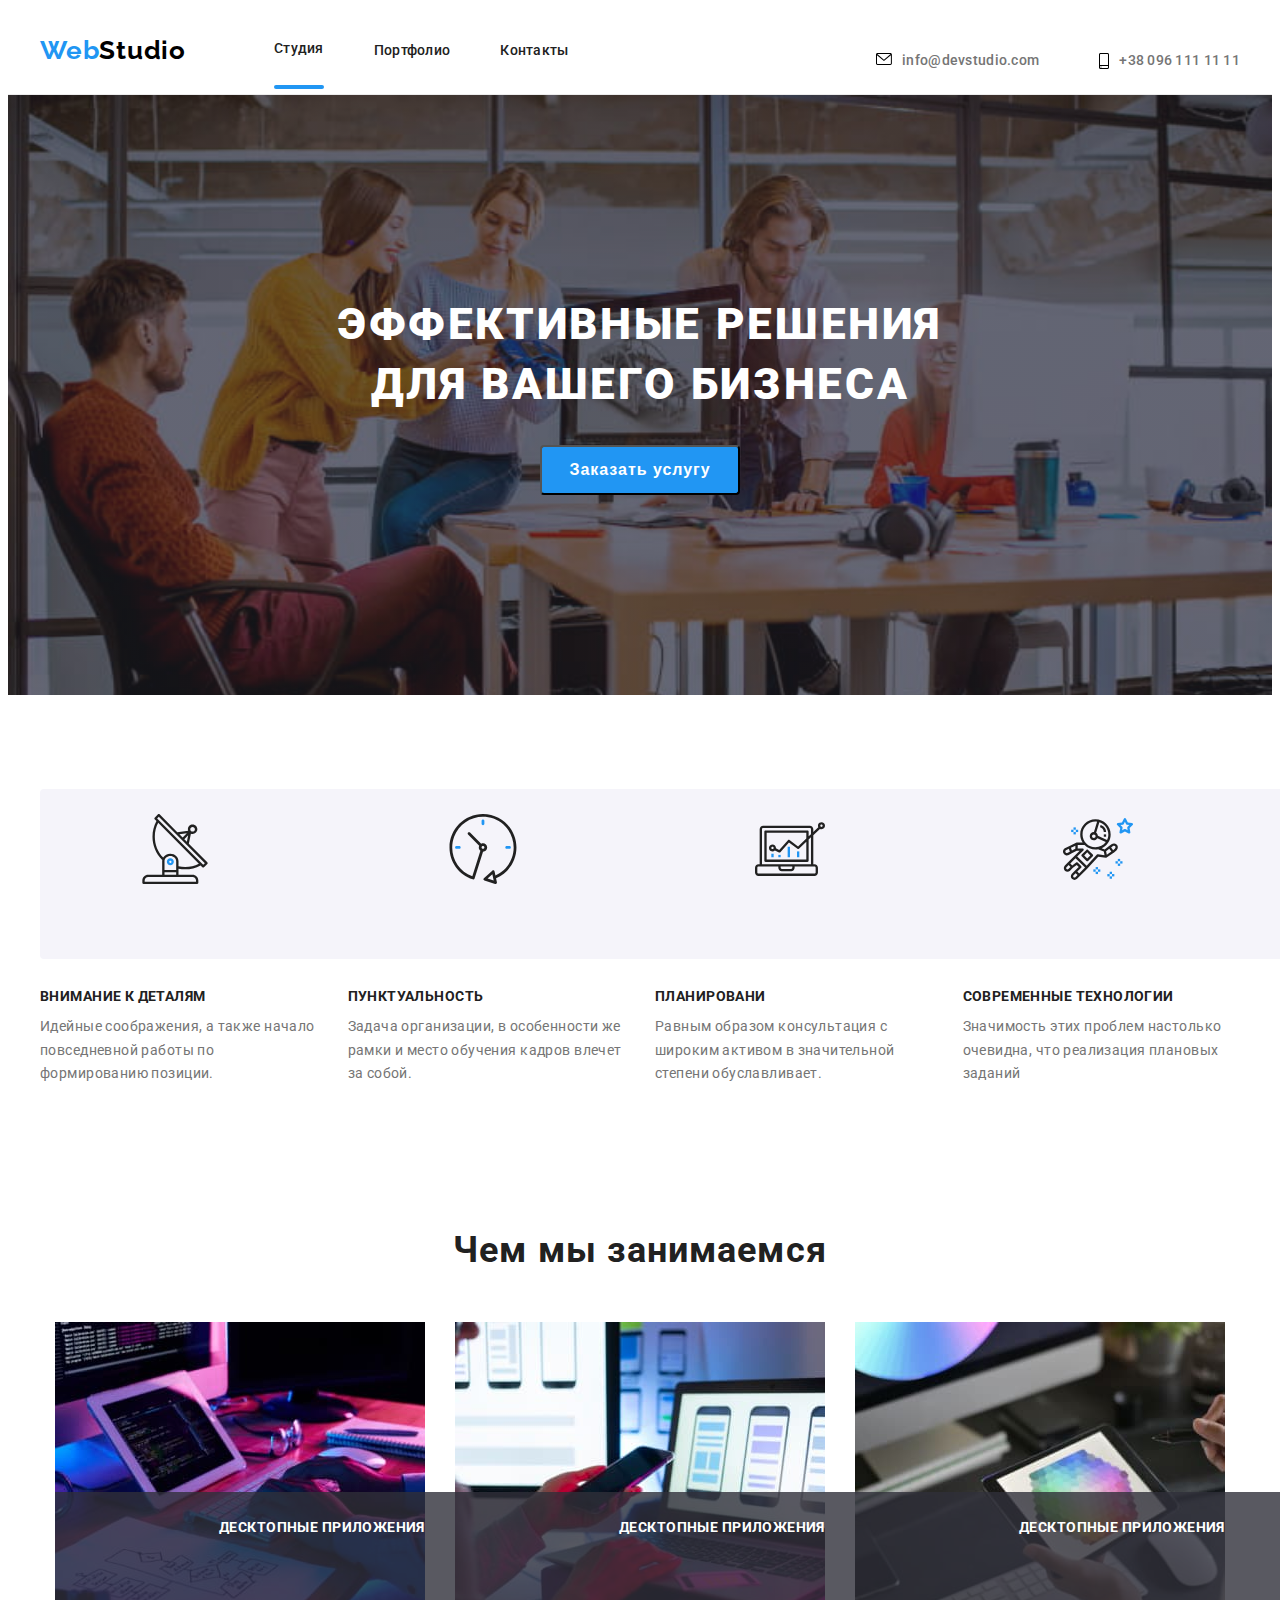
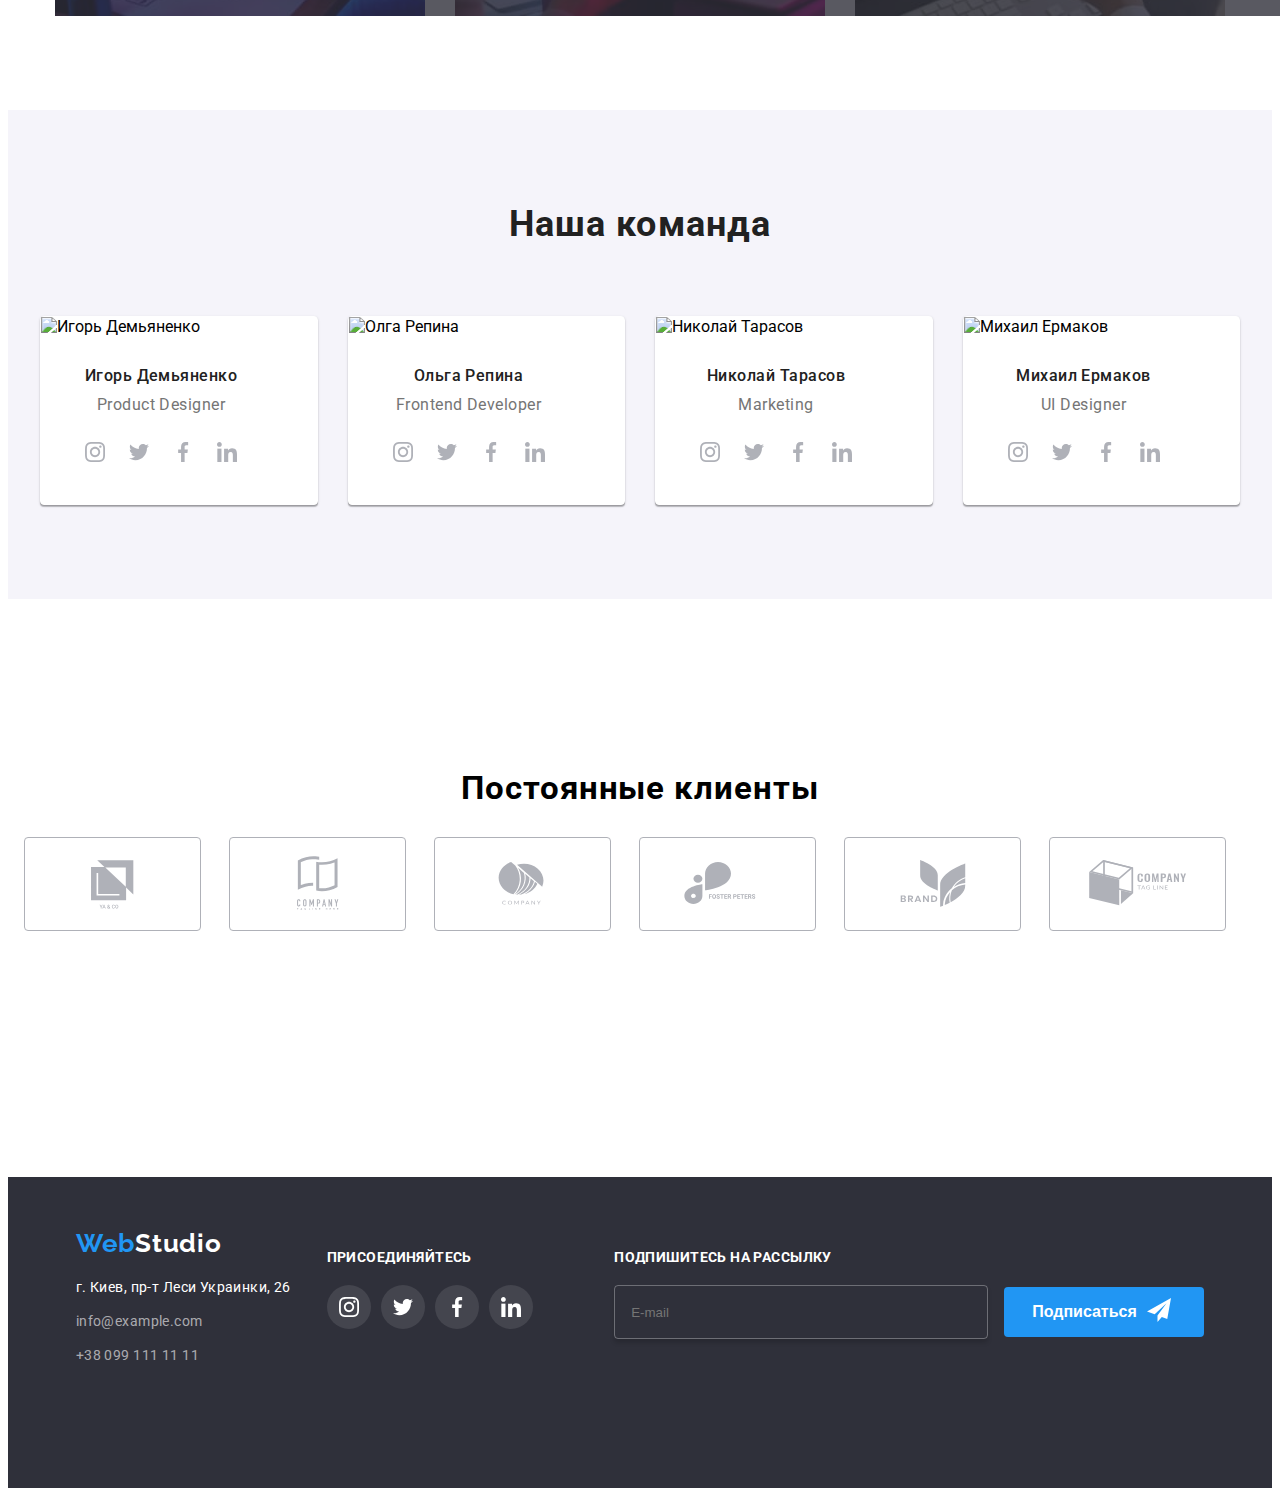
==== index.html @ 2f5f0c0d "первый вариант" ====
<!DOCTYPE html>
<html lang="ru">

<head>
    <meta charset="UTF-8">
    <meta http-equiv="X-UA-Compatible" content="IE=edge">
    <meta name="viewport" content="width=device-width, initial-scale=1.0">
    <title>Document</title>
    <link rel="stylesheet" href="https://cdnjs.cloudflare.com/ajax/libs/modern-normalize/1.1.0/modern-normalize.min.css"
        integrity="sha512-wpPYUAdjBVSE4KJnH1VR1HeZfpl1ub8YT/NKx4PuQ5NmX2tKuGu6U/JRp5y+Y8XG2tV+wKQpNHVUX03MfMFn9Q=="
        crossorigin="anonymous" referrerpolicy="no-referrer" />
    <link rel="preconnect" href="https://fonts.gstatic.com">
    <link
        href="https://fonts.googleapis.com/css2?family=Raleway:wght@700&family=Roboto:wght@400;500;700;900&display=swap"
        rel="stylesheet">
    <link rel="stylesheet" href="./css/main.min.css">
</head>

<body>
    <header class="header">
        <div class="header__section section container">
            <nav class="header__navigation-section">
                <a href="./index.html" class="logo link"><span class="logo__firs-part">Web</span><span
                        class="logo__sacond-part">Studio</span></a>
                <ul class="header__navigation-list link list">
                    <li class="header__link "><a href="./index.html" class="navigation link animation underline">
                            Студия</a>
                    </li>
                    <li class="header__link"><a href="./portfolio.html" class="navigation link animation">Портфолио</a>
                    </li>
                    <li class="header__link"><a href="" class="navigation link animation">Контакты</a></li>
                </ul>
            </nav>

            <botton class="burger-btn" type="botton" data-menu-open>
                <svg class="burger">
                    <use href="./imeges/sprite.svg#icon-burger" class="logo-burger"></use>
                </svg>
            </botton>

            <ul class="contacts list">
                <li class="header__contact-object mail">
                    <a href="mailto:info@devstudio.com" class="header__contacts-link link animation">
                        <svg class="email-logo" width="16px" height="12px">
                            <use href="./imeges/sprite.svg#icon-envelope"></use>
                        </svg>
                        info@devstudio.com
                    </a>
                </li>
                <li class=" header__contact-object tell"><a href=tel:+380961111111
                        class="header__contacts-link link animation">
                        <svg class="email-logo" width="10px" height="16px">
                            <use href="./imeges/sprite.svg#icon-smartphone"></use>
                        </svg>
                        +38 096 111 11 11
                    </a>
                </li>
            </ul>
        </div>
    </header>
    <div class="mobile-menu " data-menu>
        <div class="conteiner mobile-menu__conteiner">
            <button class="mobile-menu__close-btn" data-menu-close>
                <svg class="mobile-menu__close-icon">
                    <use href="./imeges/sprite.svg#icon-close-x"></use>
                </svg>
            </button>
            <ul class="navigation-mobile list">
                <li class="navigation-mobile__menu">
                    <a href="./index.html" class="navigation__link link">Студия</a>
                </li>
                <li class="navigation-mobile__menu">
                    <a href="./portfolio.html" class="navigation__link link">Портфолио</a>
                </li>
                <li class="navigation-mobile__menu">
                    <a href="" class="navigation__link link">Контакти</a>
                </li>
            </ul>
            <ul class="mobil-menu__contact list">
                <li class="mobile-menu__contact-item ">
                    <a href=tel:+380961111111
                        class="header__contacts-link mobile-menu__contact-item-tell link animation">+380961111111
                    </a>
                </li>
                <li class="mobile-menu__contact-item">
                    <a href="mailto:info@devstudio.com"
                        class="header__contacts-link mobile-menu__contact-item-mail link animation">info@devstudio.com
                    </a>
                </li>
            </ul>
            <ul class="mobile-menu__social-list list">
                <li class="mobile-menu__social-link ">
                    <a class="mobile-menu_link line-up link" href="#">Instagram</a>
                </li>
                <li class="mobile-menu__social-link ">
                    <a class="mobile-menu_link line-up link" href="#">Twitter</a>
                </li>
                <li class="mobile-menu__social-link ">
                    <a class="mobile-menu_link line-up link" href="#">Facebook</a>
                </li>
                <li class="mobile-menu__social-link ">
                    <a class="mobile-menu_link link" href="#">LinkedIn</a>
                </li>
            </ul>

        </div>
    </div>
    <main>
        <!-- how  we are-->
        <section class="hero section ">
            <div class="hero__discription-conteyner">
                <h1 class="hero__discription">Эффективные решения для вашего бизнеса</h1>
            </div>
            <button type="button" class="hero__batton animation" data-modal-open>Заказать услугу</button>
        </section>
        <!-- our advantages-->
        <section class="advantages section container">
            <ul class="advantages__list list">
                <li class="advantages__list-paragraph">
                    <div class="advantages__logo-conteiner">
                        <svg class="container-logo-adventages">
                            <use href="./imeges/sprite.svg#icon-antenna" class="logo-adventages" width="70px"
                                height="70px"></use>
                        </svg>
                    </div>
                    <h3 class="advantages__titel">Внимание к деталям</h3>
                    <p class="advantages__description">Идейные соображения, а также начало повседневной работы по
                        формированию позиции.</p>
                </li>
                <li class="advantages__list-paragraph">
                    <div>
                        <svg class="container-logo-adventages">
                            <use href="./imeges/sprite.svg#icon-clock" class="logo-adventages" width="70px"
                                height="70px"></use>
                        </svg>
                    </div>
                    <h3 class="advantages__titel">Пунктуальность</h3>
                    <p class="advantages__description">Задача организации, в особенности же рамки и место обучения
                        кадров
                        влечет
                        за собой.</p>
                </li>
                <li class="advantages__list-paragraph">
                    <div>
                        <svg class="container-logo-adventages">
                            <use href="./imeges/sprite.svg#icon-diagram" class="logo-adventages" width="70px"
                                height="70px"></use>
                        </svg>
                    </div>
                    <h3 class="advantages__titel">Планировани</h3>
                    <p class="advantages__description">Равным образом консультация с широким активом в значительной
                        степени
                        обуславливает.</p>
                </li>
                <li class="advantages__list-paragraph">
                    <div>
                        <svg class="container-logo-adventages">
                            <use href="./imeges/sprite.svg#icon-astronaut" class="logo-adventages" width="70px"
                                height="70px"></use>
                        </svg>
                    </div>
                    <h3 class="advantages__titel">Современные технологии</h3>
                    <p class="advantages__description">Значимость этих проблем настолько очевидна, что реализация
                        плановых
                        заданий</p>
                </li>
            </ul>
        </section>
        <!---what are we doing-->
        <section class="we-do section container">
            <h2 class="we-do-section">Чем мы занимаемся</h2>
            <ul class="we-do-list list container">
                <li class="we-do-paragraph">
                    <div class="we-do-paragraph-img">
                        <img class="we-do-img" src="./imeges/skils/tablet-and-keybord.jpg"
                            alt="парень печатает на клавиатуре" width="370" height="294">
                        <p class="we-do-overlay">Десктопные приложения</p>
                    </div>
                </li>
                <li class="we-do-paragraph">
                    <div class="we-do-paragraph-img">
                        <img src="./imeges/skils/salfon.jpg" alt="девушка с мобильнім телефоном" width="370"
                            height="294">
                        <p class="we-do-overlay">Десктопные приложения</p>
                    </div>
                </li>
                <li class="we-do-paragraph">
                    <div class="we-do-paragraph-img">
                        <img src="./imeges/skils/color-on-tablet.jpg" alt="цветовая палитра на єлектронном планшете"
                            width="370" height="294">
                        <p class="we-do-overlay">Десктопные приложения</p>
                    </div>
                </li>
            </ul>
        </section>
        <!-- our team-->
        <section class="our-team">
            <div class=" section container">
                <h2 class="team">Наша команда</h2>
                <ul class="team-list list">
                    <li class="team-list-paragraph">
                        <picture>
                            <source media="(min-widht: 1200px)"
                                srcset="./imeges/deckstope/team1.jpg 1x, ./imeges/deckstope/team1@2x.jpg 2x">
                            <source media="(min-widht: 1200px)"
                                srcset="./imeges/deckstope/team1.webp 1x, ./imeges/deckstope/team1@2x.webp 2x"
                                type="image/webp">
                            <source media="(min-widht: 768px)"
                                srcset="./imeges/tablet/team1.jpg 1x, ./imeges/tablet/team1@2x.jpg 2x">
                            <source media="(min-widht: 768px)"
                                srcset="./imeges/tablet/team1.webp 1x, ./imeges/tablet/team1@2x.webp 2x"
                                type="image/webp">
                            <source media="(min-widht: 320px)"
                                srcset="./imeges/mobile/team1.jpg 1x, ./imeges/mobile/team1@2x.jpg 2x">
                            <source media="(min-widht: 320px)"
                                srcset="./imeges/mobile/team1.webp 1x, ./imeges/mobile/team1@2x.webp 2x"
                                type="image/webp">
                            <img src="" alt="Игорь Демьяненко">
                        </picture>
                        <div class="team-discription">
                            <h3 class="team-names">Игорь Демьяненко</h3>
                            <p class="team-position">Product Designer</p>
                            <ul class="social-list list">
                                <li class="social-list-item">
                                    <a href="" class="social-list-link animation">
                                        <svg class="social-list-icon">
                                            <use href="./imeges/sprite.svg#icon-instagram">
                                            </use>
                                        </svg>
                                    </a>
                                </li>
                                <li class="social-list-item">
                                    <a href="" class="social-list-link animation">
                                        <svg class="social-list-icon">
                                            <use href="./imeges/sprite.svg#icon-twitter">
                                            </use>
                                        </svg>
                                    </a>
                                </li>
                                <li class="social-list-item">
                                    <a href="" class="social-list-link animation">
                                        <svg class="social-list-icon">
                                            <use href="./imeges/sprite.svg#icon-facebook">
                                            </use>
                                        </svg>
                                    </a>
                                </li>
                                <li class="social-list-item">
                                    <a href="#" class="social-list-link animation">
                                        <svg class="social-list-icon">
                                            <use href="./imeges/sprite.svg#icon-linkedin">
                                            </use>
                                        </svg>
                                    </a>
                                </li>
                            </ul>
                        </div>
                    </li>
                    <li class="team-list-paragraph">
                        <picture>
                            <source media="(min-widht: 1200px)"
                                srcset="./imeges/deckstope/team2.jpg 1x, ./imeges/deckstope/team2@2x.jpg 2x">
                            <source media="(min-widht: 1200px)"
                                srcset="./imeges/deckstope/team2.webp 1x, ./imeges/deckstope/team2@2x.webp 2x"
                                type="image/webp">
                            <source media="(min-widht: 768px)"
                                srcset="./imeges/tablet/team2.jpg 1x, ./imeges/tablet/team2@2x.jpg 2x">
                            <source media="(min-widht: 768px)"
                                srcset="./imeges/tablet/team2.webp 1x, ./imeges/tablet/team2@2x.webp 2x"
                                type="image/webp">
                            <source media="(min-widht: 320px)"
                                srcset="./imeges/mobile/team2.jpg 1x, ./imeges/mobile/team2@2x.jpg 2x">
                            <source media="(min-widht: 320px)"
                                srcset="./imeges/mobile/team2.webp 1x, ./imeges/mobile/team2@2x.webp 2x"
                                type="image/webp">
                            <img src="#" alt="Олга Репина">
                        </picture>
                        <div class="team-discription">
                            <h3 class="team-names">Ольга Репина</h3>
                            <p class="team-position">Frontend Developer</p>
                            <ul class="social-list list">
                                <li class="social-list-item">
                                    <a href="" class="social-list-link animation">
                                        <svg class="social-list-icon">
                                            <use href="./imeges/sprite.svg#icon-instagram">
                                            </use>
                                        </svg>
                                    </a>
                                </li>
                                <li class="social-list-item">
                                    <a href="" class="social-list-link animation">
                                        <svg class="social-list-icon">
                                            <use href="./imeges/sprite.svg#icon-twitter">
                                            </use>
                                        </svg>
                                    </a>
                                </li>
                                <li class="social-list-item">
                                    <a href="" class="social-list-link animation">
                                        <svg class="social-list-icon">
                                            <use href="./imeges/sprite.svg#icon-facebook">
                                            </use>
                                        </svg>
                                    </a>
                                </li>
                                <li class="social-list-item">
                                    <a href="#" class="social-list-link animation">
                                        <svg class="social-list-icon">
                                            <use href="./imeges/sprite.svg#icon-linkedin">
                                            </use>
                                        </svg>
                                    </a>
                                </li>
                            </ul>
                        </div>
                    <li class="team-list-paragraph">
                        <picture>
                            <source media="(min-widht: 1200px)"
                                srcset="./imeges/deckstope/team3.jpg 1x, ./imeges/deckstope/team3@2x.jpg 2x">
                            <source media="(min-widht: 1200px)"
                                srcset="./imeges/deckstope/team3.webp 1x, ./imeges/deckstope/team3@2x.webp 2x"
                                type="image/webp">
                            <source media="(min-widht: 768px)"
                                srcset="./imeges/tablet/team3.jpg 1x, ./imeges/tablet/team3@2x.jpg 2x">
                            <source media="(min-widht: 768px)"
                                srcset="./imeges/tablet/team3.webp 1x, ./imeges/tablet/team3@2x.webp 2x"
                                type="image/webp">
                            <source media="(min-widht: 320px)"
                                srcset="./imeges/mobile/team3.jpg 1x, ./imeges/mobile/team3@2x.jpg 2x">
                            <source media="(min-widht: 320px)"
                                srcset="./imeges/mobile/team3.webp 1x, ./imeges/mobile/team3@2x.webp 2x"
                                type="image/webp">
                            <img src="" alt="Николай Тарасов">
                        </picture>
                        <div class="team-discription">
                            <h3 class="team-names">Николай Тарасов</h3>
                            <p class="team-position">Marketing</p>
                            <ul class="social-list list">
                                <li class="social-list-item">
                                    <a href="" class="social-list-link animation">
                                        <svg class="social-list-icon">
                                            <use href="./imeges/sprite.svg#icon-instagram">
                                            </use>
                                        </svg>
                                    </a>
                                </li>
                                <li class="social-list-item">
                                    <a href="#" class="social-list-link animation">
                                        <svg class="social-list-icon">
                                            <use href="./imeges/sprite.svg#icon-twitter">
                                            </use>
                                        </svg>
                                    </a>
                                </li>
                                <li class="social-list-item">
                                    <a href="" class="social-list-link animation">
                                        <svg class="social-list-icon">
                                            <use href="./imeges/sprite.svg#icon-facebook">
                                            </use>
                                        </svg>
                                    </a>
                                </li>
                                <li class="social-list-item">
                                    <a href="#" class="social-list-link animation">
                                        <svg class="social-list-icon">
                                            <use href="./imeges/sprite.svg#icon-linkedin">
                                            </use>
                                        </svg>
                                    </a>
                                </li>
                            </ul>
                        </div>
                    <li class="team-list-paragraph">
                        <picture>
                            <source media="(min-widht: 1200px)"
                                srcset="./imeges/deckstope/team4.jpg 1x, ./imeges/deckstope/team4@2x.jpg 2x">
                            <source media="(min-widht: 1200px)"
                                srcset="./imeges/deckstope/team4.webp 1x, ./imeges/deckstope/team4@2x.webp 2x"
                                type="image/webp">
                            <source media="(min-widht: 768px)"
                                srcset="./imeges/tablet/team4.jpg 1x, ./imeges/tablet/team4@2x.jpg 2x">
                            <source media="(min-widht: 768px)"
                                srcset="./imeges/tablet/team4.webp 1x, ./imeges/tablet/team4@2x.webp 2x"
                                type="image/webp">
                            <source media="(min-widht: 320px)"
                                srcset="./imeges/mobile/team4.jpg 1x, ./imeges/mobile/team4@2x.jpg 2x">
                            <source media="(min-widht: 320px)"
                                srcset="./imeges/mobile/team4.webp 1x, ./imeges/mobile/team4@2x.webp 2x"
                                type="image/webp">
                            <img src="#" alt="Михаил Ермаков">
                        </picture>
                        <div class="team-discription">
                            <h3 class="team-names">Михаил Ермаков</h3>
                            <p class="team-position">UI Designer</p>
                            <ul class="social-list list">
                                <li class="social-list-item">
                                    <a href="" class="social-list-link animation">
                                        <svg class="social-list-icon">
                                            <use href="./imeges/sprite.svg#icon-instagram">
                                            </use>
                                        </svg>
                                    </a>
                                </li>
                                <li class="social-list-item">
                                    <a href="" class="social-list-link animation">
                                        <svg class="social-list-icon">
                                            <use href="./imeges/sprite.svg#icon-twitter">
                                            </use>
                                        </svg>
                                    </a>
                                </li>
                                <li class="social-list-item">
                                    <a href="" class="social-list-link animation">
                                        <svg class="social-list-icon">
                                            <use href="./imeges/sprite.svg#icon-facebook">
                                            </use>
                                        </svg>
                                    </a>
                                </li>
                                <li class="social-list-item">
                                    <a href="#" class="social-list-link animation">
                                        <svg class="social-list-icon">
                                            <use href="./imeges/sprite.svg#icon-linkedin">
                                            </use>
                                        </svg>
                                    </a>
                                </li>
                            </ul>
                        </div>
                    </li>
                </ul>
            </div>
        </section>
        <section class="client-section section container ">
            <h2 class="client-section-name">Постоянные клиенты</h2>
            <ul class="client-list list">
                <li class="client-logo-box">
                    <a href="#" class="client-link animation link">
                        <svg class="client-logo-svg">
                            <use class="client-logo" href="./imeges/sprite.svg#icon-Client_1"></use>
                        </svg>
                    </a>

                </li>
                <li class="client-logo-box">
                    <a href="#" class="client-link animation link">
                        <svg class="client-logo-svg">
                            <use class="client-logo" href="./imeges/sprite.svg#icon-Client_2"></use>
                        </svg>
                    </a>
                </li>
                <li class="client-logo-box">
                    <a href="#" class="client-link animation link">
                        <svg class="client-logo-svg">
                            <use class="client-logo" href="./imeges/sprite.svg#icon-Client_3"></use>
                        </svg>
                    </a>

                </li>

                <li class="client-logo-box">
                    <a href="#" class="client-link animation link">
                        <svg class="client-logo-svg">
                            <use class="client-logo" href="./imeges/sprite.svg#icon-Client_4"></use>
                        </svg>
                    </a>

                </li>

                <li class="client-logo-box">
                    <a href="#" class="client-link animation link">
                        <svg class="client-logo-svg">
                            <use class="client-logo" href="./imeges/sprite.svg#icon-Client_5"></use>
                        </svg>
                    </a>

                </li>

                <li class="client-logo-box">
                    <a href="#" class="client-link animation link">
                        <svg class="client-logo-svg">
                            <use class="client-logo" href="./imeges/sprite.svg#icon-Client_6"></use>
                        </svg>
                    </a>

                </li>

            </ul>
        </section>
    </main>
    <footer class="footer">
        <div class="footer-section container">
            <div class="footer-adres-block">
                <a href="./index.html" class="logo link"><span class="logo__firs-part">Web</span><span
                        class="logo__sacond-part-footer">Studio</span></a>
                <address>
                    <ul class="adress-list list">
                        <li class="adress-paragraph"><a href="https://goo.gl/maps/6ZWjgCVjtTqqigJP6" target="_blank"
                                rel="noopener noreferrer" class="adress-on-map link">г. Киев,
                                пр-т Леси Украинки, 26</a></li>
                        <li class="adress-paragraph"><a href="mailto:info@example.com"
                                class="mail-footer link">info@example.com</a>
                        </li>
                        <li class="adress-paragraph"><a href="tel:+380991111111" class="namber-footer link">+38 099 111
                                11
                                11</a>
                        </li>
                    </ul>
                </address>
            </div>

            <div class="footer-social-list-link">
                <p class="footer-appeal">присоединяйтесь</p>
                <ul class="footer-list-link list">
                    <li>
                        <a class="social-list-link-box animation" href="">
                            <svg class="footer-link-logo animation">
                                <use href="./imeges/sprite.svg#icon-instagram"></use>
                            </svg>
                        </a>
                    </li>
                    <li>
                        <a class="social-list-link-box animation" href="">
                            <svg class="footer-link-logo">
                                <use href="./imeges/sprite.svg#icon-twitter"></use>
                            </svg>
                        </a>
                    </li>
                    <li>
                        <a class="social-list-link-box animation" href="">
                            <svg class="footer-link-logo">
                                <use href="./imeges/sprite.svg#icon-facebook"></use>
                            </svg>
                        </a>
                    </li>
                    <li>
                        <a class="social-list-link-box animation" href="">
                            <svg class="footer-link-logo">
                                <use href="./imeges/sprite.svg#icon-linkedin"></use>
                            </svg>
                        </a>
                    </li>
                </ul>
            </div>
            <div class="footer-form-blok">
                <p class="footer-appeal">Подпишитесь на рассылку</p>
                <form action="footer-form">
                    <input type="email" class="footer-email-input" name="user-email" placeholder="E-mail" required>
                    <button class="button-subscription">
                        <span>Подписаться</span>
                        <svg class="footer-logo-send">
                            <use href="./imeges/sprite.svg#icon-send"></use>
                        </svg>

                    </button>

                </form>
            </div>

        </div>
    </footer>
    <div class="backdrop is-hidden " data-modal>
        <div class="modal">
            <botton type="botton" class="close-btn" data-modal-close>
                <svg class="close-botton">
                    <use href="./imeges/sprite.svg#icon-close-x"></use>
                </svg>
            </botton>
            <div>
                <form action="" class="modal-form">
                    <p class="modal-form-head">Оставьте свои данные, мы вам перезвоним</p>
                    <label for="" class="modal-form-lebel">Имя
                        <span class="modal-form-input-wraper">
                            <input type="text" class="modal-form-input" name="user-name" minlength="2"
                                pattern="[a-zA-Zа-яёА-ЯЁ]+" title="Имя должно содержать символы керилици или латииицы"
                                required>
                            <svg class="modal-form-icon">
                                <use href="./imeges/sprite.svg#icon-person-icon"></use>
                            </svg>
                        </span>
                    </label>
                    <label for="" class="modal-form-lebel">Телефон
                        <span class="modal-form-input-wraper">
                            <input type="tel" class="modal-form-input" name="user-telephone"
                                pattern="[0-9]{3}-[0-9]{3}[0-9]{2}-[0-9]{2}" title="000-000-00-00" required>
                            <svg class="modal-form-icon">
                                <use href="./imeges/sprite.svg#icon-phone-icon"></use>
                            </svg>
                        </span>
                    </label>
                    <label for="" class="modal-form-lebel">Почта
                        <span class="modal-form-input-wraper">
                            <input type="email" class="modal-form-input" name="user-email" required>
                            <svg class="modal-form-icon">
                                <use href="./imeges/sprite.svg#icon-email-icon"></use>
                            </svg>

                        </span>
                    </label>
                    <label for="" class="modal-form-lebel">Коментарий
                        <textarea id="" name="user-massege" class="modal-form-massege" required
                            placeholder="Введите текст"></textarea>
                    </label>
                    <input type="checkbox" class="modal-form-chekbox visually-hidden" id="accept-policy">
                    <label for="accept-policy" class="modal-form-chekbox-label">Соглашаюсь с рассылкой и принимаю
                        <a href="#" class="modal-form-label-link">Условия договора</a></label>
                    <button type="submit" class="modal-form-button">Отправить</button>
                </form>
            </div>

        </div>
    </div>
    <script src="./js/modal.js"></script>
    <script src="./js/menu.js"></script>
</body>

</html>
---- css/main.min.css ----
:root{--botton-collor:#2196F3;--names-links-color: #212121;--names-adress-discriptions: #757575}h1,h2,h3,h4,h5,h6,p{margin-top:0;margin-bottom:0}ul,ol{margin-top:0;margin-bottom:0;padding-left:0}.list{list-style:none}.link{text-decoration:none}img{display:block;margin:0;padding:0}body{font-family:Roboto,  sans-serif;font-weight:400}.section{margin-top:0%;margin-bottom:0%;border:0px}svg{padding:0;margin:0}.link{text-decoration:none;color:var(--names-links-color)}.list{list-style:none}.container{width:100%;margin-left:auto;margin-right:auto;padding-left:15px;padding-right:15px}@media screen and (min-width: 480px){.container{max-width:480px}}@media screen and (min-width: 768px){.container{max-width:768px}}@media screen and (min-width: 1200px){.container{max-width:1200px}}.visually-hidden{position:absolute !important;clip:rect(1px 1px 1px 1px);clip:rect(1px, 1px, 1px, 1px);padding:0 !important;border:0 !important;height:1px !important;width:1px !important;overflow:hidden}.logo{font-family:Raleway;font-style:normal;font-weight:700;font-size:26px;line-height:1.19px;letter-spacing:0.03em;text-decoration:none}.logo__firs-part{color:var(--botton-collor)}.logo__sacond-part{color:#000000}.logo__sacond-part-footer{color:#FFFFFF}.social-list-icon{width:20px;height:20px;fill:currentColor}.social-list-link:focus,.social-list-link:hover{background-color:var(--botton-collor);color:#FFFFFF}.social-list{display:flex;justify-content:center;margin-top:16px}.backdrop{position:fixed;top:0%;left:0%;width:100vw;height:100vh;background:rgba(0,0,0,0.2);transition:opacity 250ms cubic-bezier(0.4, 0, 0.2, 1),visibility 250ms cubic-bezier(0.4, 0, 0.2, 1)}.is-hidden{opacity:0;visibility:hidden;pointer-events:none}.modal{position:absolute;left:50%;top:50%;width:450px;height:609px;background:#FFFFFF;transform:translate(-50%, -50%);padding:40px}@media screen and (min-width: 1200px){.modal{width:528px;height:582px}}.modal-form{display:flex;flex-direction:column}.modal-form-head{font-weight:bold;font-size:20px;line-height:1.15;text-align:center;margin-bottom:12px}.modal-form-lebel{font-size:12px;line-height:1.17;letter-spacing:0.01em;color:#757575}.modal-form-input{width:100%;border:1px solid rgba(33,33,33,0.2);border-radius:4px;height:40px;margin-top:4px;margin-bottom:10px;padding-left:42px;transition:border-color 250ms cubic-bezier(0.4, 0, 0.2, 1);cursor:pointer}.modal-form-input:focus{outline:none;border-color:var(--botton-collor)}.modal-form-icon{width:18px;height:18px;position:absolute;top:50%;transform:translateY(-50%);left:12px;transition:fill 250ms cubic-bezier(0.4, 0, 0.2, 1)}.modal-form-input:focus+.modal-form-icon{fill:var(--botton-collor)}.modal-form-input-wraper{position:relative;display:block}.modal-form-massege{width:100%;height:120px;border:1px solid rgba(33,33,33,0.2);padding:12px 16px;resize:none;transition:fill 250ms cubic-bezier(0.4, 0, 0.2, 1);margin-top:4px;margin-bottom:20px;cursor:pointer}.modal-form-massege::placeholder{color:rgba(117,117,117,0.5)}.modal-form-massege:focus{outline:none;border-color:var(--botton-collor)}.modal-form-chekbox-label{display:flex;align-items:center;font-family:Roboto;font-style:normal;font-weight:normal;font-size:12px;line-height:1.71;letter-spacing:0.03em;color:#757575}@media screen and (min-width: 1200px){.modal-form-chekbox-label{font-size:14px}}.modal-form-chekbox-label::before{content:"";display:block;width:16px;height:16px;border:1px solid #212121;border-radius:3px;cursor:pointer;margin-right:8px}.modal-form-chekbox:checked+.modal-form-chekbox-label::before{background-image:url("../imeges/icon-check.svg");background-position:center;background-repeat:no-repeat;background-origin:padding-box;border:none}.modal-form-chekbox:focus+.modal-form-chekbox-label::before{outline:2px solid var(--botton-collor)}.close-btn{position:absolute;top:8px;right:8px;display:flex;justify-content:center;align-items:center;width:30px;height:30px;border-radius:50%;border:1px solid rgba(0,0,0,0.1);background:transparent;cursor:pointer;padding:0%}.close-botton{width:18px;height:18px}.close-botton:hover{fill:var(--botton-collor)}.modal-form-button{color:#FFFFFF;width:200px;height:50px;background:var(--botton-collor);box-shadow:0px 4px 4px rgba(0,0,0,0.15);border-radius:4px;border:none;cursor:pointer;margin:auto;transition:fill 250ms cubic-bezier(0.4, 0, 0.2, 1);margin-top:30px}.modal-form-button:hover,.modal-form-button:focus{background:#188CE8}.header__section{display:flex;align-items:center;padding-top:25px;padding-bottom:25px}.email-logo{margin-right:10px}.header__navigation-list{display:none}@media screen and (min-width: 768px){.header__navigation-list{display:flex;align-items:center;font-style:normal;font-weight:500;font-size:14px;line-height:1.14;letter-spacing:0.02em;color:var(--botton-collor);transition-property:color;margin-left:88px;width:294px}}.header__link:not(:last-child){margin-right:50px}.header__navigation-section{display:flex;align-items:center;margin-left:0;justify-content:flex-start}.navigation:hover,.navigation:focus{color:var(--botton-collor);transition:color 250ms cubic-bezier(0.4, 0, 0.2, 1)}.underline::after{content:"";display:block;bottom:0;left:0;width:100%;height:4px;background:var(--botton-collor);border-radius:2px;flex-shrink:0;margin-top:28px;margin-bottom:-28px}.contacts{display:none;margin-left:auto}@media screen and (min-width: 768px){.contacts{display:block}}@media screen and (min-width: 1200px){.contacts{display:flex}}.header__contacts-link{display:flex;font-style:normal;font-weight:500;font-size:14px;line-height:1.14;letter-spacing:0.02em;color:var(--names-adress-discriptions);margin-left:10px;margin-top:10px}.header__contacts-link:hover,.header__contacts-link:focus{color:var(--botton-collor);fill:var(--botton-collor);transition:color 250ms cubic-bezier(0.4, 0, 0.2, 1);transition:fill 250ms cubic-bezier(0.4, 0, 0.2, 1)}.header__contact-object{margin-top:10px}.header__contact-object:not(:last-child){margin-right:50px}.header{border-bottom:1px solid #ECECEC}.burger-btn{display:flex;align-items:center;background-color:transparent;border:none;padding:0;width:40px;height:40px;margin-left:auto}@media screen and (min-width: 768px){.burger-btn{display:none}}.burger{width:24px;height:16px}.mobile-menu{position:fixed;left:0;top:0;width:100vw;height:100vh;background-color:#ffffff;z-index:100;opacity:0;visibility:hidden;pointer-events:none}.mobile-menu.is-open{opacity:1;visibility:visible;pointer-events:auto}.mobile-menu__close-btn{display:flex;align-items:center;position:absolute;top:10px;right:15px;background-color:transparent;border:none;padding:0;width:40px;height:40px;margin-left:auto}.mobile-menu__close-icon{width:40px;height:40px}.mobile-menu__conteiner{position:relative}.navigation__link{font-family:Roboto;font-style:normal;font-weight:500;font-size:40px;line-height:1.175;text-align:center;letter-spacing:0.02em;color:#212121}.navigation-mobile{padding-top:48px;padding-left:40px}.navigation-mobile__menu:not(:last-child){padding-bottom:32px}.mobil-menu__contact{padding-left:40px;margin-top:302px}.mobile-menu__contact-item-tell{font-family:Roboto;font-style:normal;font-weight:500;font-size:34px;line-height:1.17;letter-spacing:0.02em;color:#2196F3}.mobile-menu__contact-item-mail{font-family:Roboto;font-style:normal;font-weight:500;font-size:24px;line-height:1.16;letter-spacing:0.02em;color:#757575}.mobile-menu__social-list{display:flex;justify-content:space-between;margin-top:64px;padding-left:40px;padding-right:15px}.mobile-menu_link{font-family:Roboto;font-style:normal;font-weight:500;font-size:18px;line-height:1.22;letter-spacing:0.02em;color:#2196F3}.line-up::after{content:"";width:0px;height:22px;border:1px solid rgba(33,33,33,0.2);transform:rotate(90deg);margin-right:10px;margin-left:10px}.hero{display:flex;flex-direction:column;align-items:center;padding-bottom:118px;padding-top:118px;background-image:linear-gradient(rgba(47,48,58,0.4), rgba(47,48,58,0.4)),url(../imeges/bg-hero.jpg);background-repeat:no-repeat;background-size:cover;background-position:top}@media screen and (min-width: 1200px){.hero{padding-bottom:200px;padding-top:200px}}@media screen and (min-device-pixel-ratio: 2) and (min-width: 320px), (-webkit-min-device-pixel-ratio: 2) and (min-width: 320px), (min-resolution: 192dpi) and (min-width: 320px), (min-resolution: 2dppx) and (min-width: 320px){.hero{background-image:linear-gradient(rgba(47,48,58,0.4), rgba(47,48,58,0.4)),url("../imeges/mobile/bg-main.jpg")}}@media screen and (min-width: 768px){.hero{background-image:linear-gradient(rgba(47,48,58,0.4), rgba(47,48,58,0.4)),url("../imeges/tablet/bg-main.jpg")}}@media screen and (min-device-pixel-ratio: 2) and (min-width: 1200px), (-webkit-min-device-pixel-ratio: 2) and (min-width: 1200px), (min-resolution: 192dpi) and (min-width: 1200px), (min-resolution: 2dppx) and (min-width: 1200px){.hero{background-image:linear-gradient(rgba(47,48,58,0.4), rgba(47,48,58,0.4)),url("../imeges/deckstope/bg-main.jpg")}}.hero__discription{font-style:normal;font-weight:900;font-size:23px;line-height:1.62;text-align:center;letter-spacing:0.06em;text-transform:uppercase;color:#FFFFFF;margin-bottom:30px}@media screen and (min-width: 1200px){.hero__discription{font-size:44px;line-height:1.36}}.hero__discription-conteyner{width:100%}@media screen and (min-width: 480px){.hero__discription-conteyner{width:360px}}@media screen and (min-width: 1200px){.hero__discription-conteyner{width:696px}}.hero__batton{font-style:normal;font-weight:700;font-size:16px;line-height:1.87;align-items:center;text-align:center;letter-spacing:0.06em;background:var(--botton-collor);color:#FFFFFF;width:200px;height:50px;border-radius:4px;display:flex;justify-content:center}.hero__batton:focus,.hero__batton:hover{background:#188CE8}.advantages{padding-top:60px;padding-bottom:60px}@media screen and (min-width: 1200px){.advantages{padding-top:94px;padding-bottom:94px}}.container-logo-adventages{display:block;padding:25px 100px;margin-bottom:30px;width:100%;height:120px;background-color:#F5F4FA;border-radius:4px}.logo-adventages{display:flex}.advantages__titel{font-style:normal;font-weight:700;font-size:14px;line-height:1.14;letter-spacing:0.03em;text-transform:uppercase;color:var(--names-links-color);margin-bottom:10px;text-align:center}@media screen and (min-width: 768px){.advantages__titel{text-align:left}}.advantages__description{font-style:normal;font-weight:400;font-size:14px;line-height:1.71;letter-spacing:0.03em;color:var(--names-adress-discriptions)}.advantages__list{margin-top:-30px}@media screen and (min-width: 768px){.advantages__list{display:flex;flex-wrap:wrap;margin-left:-30px}}.advantages__list-paragraph{display:block;margin-top:30px}@media screen and (min-width: 768px){.advantages__list-paragraph{flex-basis:calc((100% - 60px)/2);margin-left:30px}}@media screen and (min-width: 1200px){.advantages__list-paragraph{flex-basis:calc((100% - 120px)/4)}}.logo-adventages{display:block;margin-left:auto;margin-right:auto}.we-do{padding-bottom:94px;padding-top:50px;display:none}@media screen and (min-width: 1200px){.we-do{display:block;margin-right:auto}}.we-do-paragraph-img{position:relative;display:block}.we-do-overlay{position:absolute;font-family:Roboto;transform:translateY(-100%);font-style:normal;font-weight:bold;font-size:14px;line-height:16px;text-align:center;letter-spacing:0.03em;text-transform:uppercase;color:#FFFFFF;background-color:rgba(47,48,58,0.8);height:70px;width:100%;padding:27px 82px}.we-do-list{display:flex;margin-top:-30px;margin-left:-30px}.we-do-paragraph{margin-top:30px;margin-left:30px}.we-do-section{font-style:normal;font-weight:700;font-size:36px;line-height:1.16;text-align:center;letter-spacing:0.03em;color:var(--names-links-color);margin-bottom:50px}.our-team{background-color:#F5F4FA;margin-left:auto;margin-right:auto;padding-top:60px}@media screen and (min-width: 1200px){.our-team{padding-top:94px}}.team-list{padding-top:50px;padding-bottom:94px;margin-top:-30px}@media screen and (min-width: 768px){.team-list{display:flex;flex-wrap:wrap;margin-left:-30px}}@media screen and (min-width: 1200px){.team-list{flex-wrap:nowrap}}.team-list-paragraph{flex-basis:auto;border:1px solid #FFFFFF;border-radius:4px;margin-top:30px;box-shadow:0px 1px 3px rgba(0,0,0,0.12),0px 1px 1px rgba(0,0,0,0.14),0px 2px 1px rgba(0,0,0,0.2);background-color:#FFFFFF}@media screen and (min-width: 768px){.team-list-paragraph{display:flex;flex-wrap:wrap;flex-basis:calc((100% - 60px) / 2);margin-left:30px}}@media screen and (min-width: 1200px){.team-list-paragraph{flex-basis:calc((100% - 120px) / 4);margin-top:50px}}.team{font-style:normal;font-weight:bold;font-size:28px;line-height:1.16;text-align:center;letter-spacing:0.03em;color:var(--names-links-color)}@media screen and (min-width: 1200px){.team{font-size:36px}}.team-names{font-style:normal;font-weight:500;font-size:16px;line-height:1.19;text-align:center;letter-spacing:0.03em;color:var(--names-links-color);margin-bottom:10px}.team-position{font-style:normal;font-weight:400;font-size:16px;line-height:1.19;text-align:center;letter-spacing:0.03em;color:var(--names-adress-discriptions)}.team-discription{padding-top:30px;padding-bottom:30px;padding-right:32px;padding-left:32px}.social-list-link{display:flex;align-items:center;justify-content:center;width:44px;height:44px;border-radius:50%;color:#AFB1B8;margin:auto}.client-section{padding-top:120px;padding-bottom:60px}@media screen and (min-width: 1200px){.client-section{margin-bottom:94px}}.client-section-name{font-family:Roboto;font-style:normal;font-weight:700;font-size:28px;line-height:1.16;text-align:center;letter-spacing:0.03em;margin-bottom:30px}@media screen and (min-width: 1200px){.client-section-name{margin-top:50px;font-size:33px}}.client-list{display:flex;flex-wrap:wrap;align-items:center;margin-top:-30px;margin-left:-30px;justify-content:center}@media screen and (min-width: 1200px){.client-list{flex-wrap:nowrap}}.client-link{display:flex;justify-content:center;align-items:center;width:100%;height:100%;border:1px solid  #AFB1B8;border-radius:4px;align-items:center;justify-content:center;margin-right:30px;color:#AFB1B8}.client-link svg:hover,.client-link svg:focus{fill:#2196F3}.client-link:hover,.client-link:focus{border-color:#2196F3;color:#2196F3}.client-logo-box{display:flex;justify-content:center;width:100%;height:92px;margin-top:30px;margin-left:30px;flex-basis:calc((100% - 60px) / 2)}@media screen and (min-width: 768px){.client-logo-box{flex-basis:calc((100% - 90px) / 3)}}@media screen and (min-width: 1200px){.client-logo-box{width:170px;margin-bottom:94px}}.client-logo-svg{fill:currentColor}.footer{display:flex;padding:60px auto 60px auto;background-color:#2F303A;flex-wrap:nowrap}.adress-list{margin-top:20px;margin-bottom:60px}.adress-on-map{display:flex;font-style:normal;font-weight:400;font-size:14px;line-height:1.71;letter-spacing:0.03em;color:#FFFFFF;margin-top:10px;justify-content:center}@media screen and (min-width: 1200px){.adress-on-map{justify-content:left}}.mail-footer{display:flex;font-style:normal;font-weight:normal;font-size:14px;line-height:1.71;letter-spacing:0.03em;color:rgba(255,255,255,0.6);margin-top:10px;justify-content:center}@media screen and (min-width: 1200px){.mail-footer{justify-content:left}}.namber-footer{display:flex;font-style:normal;font-weight:normal;font-size:14px;line-height:1.71;letter-spacing:0.03em;color:rgba(255,255,255,0.6);margin-top:10px;justify-content:center}@media screen and (min-width: 1200px){.namber-footer{justify-content:left}}.footer-section{padding-top:60px;padding-bottom:60px;text-align:center}@media screen and (min-width: 768px){.footer-section{display:flex;flex-wrap:wrap}}@media screen and (min-width: 1200px){.footer-section{flex-wrap:nowrap;justify-content:space-between;text-align:left}}.footer-list-link{display:flex;justify-content:center}@media screen and (min-width: 1200px){.footer-list-link{justify-content:left}}.footer-social-list-link{margin-bottom:60px}@media screen and (min-width: 768px){.footer-social-list-link{margin-right:auto}}.footer-link-logo{fill:#FFFFFF;width:20px;height:20px}.footer-appeal{color:#FFFFFF;font-family:Roboto;font-style:normal;font-weight:700;font-size:14px;line-height:16px;letter-spacing:0.03em;text-transform:uppercase;margin-top:12px}.social-list-link-box{display:flex;align-items:center;justify-content:center;width:44px;height:44px;border-radius:50%;background-color:rgba(255,255,255,0.1);margin-top:20px;margin-right:10px}.social-list-link-box:hover,.social-list-link-box:focus{background-color:var(--botton-collor)}@media screen and (min-width: 768px){.footer-form-blok{margin-left:auto;margin-right:auto}}.footer-form{display:flex;flex-wrap:nowrap}.footer-email-input{width:100%;height:50px;background-color:#ffffff00;box-shadow:0px 4px 4px 0px rgba(0,0,0,0.15);border:1px solid rgba(255,255,255,0.3);border-radius:4px;padding-left:16px;margin-top:20px;color:#FFFFFF;margin-bottom:20px}@media screen and (min-width: 768px){.footer-email-input{width:354px}}@media screen and (min-width: 1200px){.footer-email-input{flex-wrap:nowrap}}.button-subscription{width:200px;height:50px;background-color:var(--botton-collor);border-radius:4px;color:#FFFFFF;font-size:16px;line-height:1.88;margin-left:12px;font-weight:bold;display:inline-block;justify-content:center;cursor:pointer;text-align:center;padding-top:10px;padding-bottom:10px;padding-left:28px;padding-right:28px;border:none}@media screen and (min-width: 1200px){.button-subscription{text-align:left}}.button-subscription:hover,.button-subscription:focus{background-color:#2196f3}.footer-logo-send{width:24px;height:24px;position:absolute;margin-left:10px;margin-right:28px;margin-top:13px;margin-bottom:13px;transform:translateY(-50%)}@media screen and (min-width: 768px){.footer-adres-block{margin-left:auto;margin-right:165px}}@media screen and (min-width: 1200px){.footer-adres-block{margin-right:auto}}.portfolio-main-section{box-sizing:border-box;padding-left:15px;padding-right:15px;padding-top:60px;padding-bottom:60px}@media screen and (min-width: 1200px){.portfolio-main-section{padding-top:94px;padding-top:94px}}.portfolio-filtr-list{display:flex;margin-left:auto;margin-right:auto;margin-bottom:30px;flex-wrap:wrap}@media screen and (min-width: 768px){.portfolio-filtr-list{justify-content:center}}.portfolio-filtr{font-family:Roboto;font-style:normal;font-weight:500;font-size:16px;line-height:1.62;text-align:center;letter-spacing:0.03em;outline:none;border:none;border-radius:4px;padding-top:6px;padding-bottom:6px;padding-left:22px;padding-right:22px;margin-right:8px;margin-top:8px}.portfolio-list-title{font-style:normal;font-weight:700;font-size:18px;line-height:2;letter-spacing:0.06em;color:var(--names-links-color)}.portfolio-list{display:flex;flex-wrap:wrap;margin-top:-30px;margin-left:-30px}.portfolio-block{width:100%;height:100%;margin-top:30px;margin-left:30px;border:1px solid #EEEEEE;border-radius:4px}.portfolio-block:hover,.portfolio-block:focus{box-shadow:0px 3px 1px rgba(0,0,0,0.1),0px 1px 2px rgba(0,0,0,0.08),0px 2px 2px rgba(0,0,0,0.12)}@media screen and (min-width: 768px){.portfolio-block{display:flex;flex-basis:calc(100% / 2 - 30px);flex-direction:column}}@media screen and (min-width: 768px){.portfolio-block{flex-basis:calc(100% / 3 - 30px)}}.portfolio-link{position:relative;display:block}.portfolio-text{padding:20px 24px 20px 24px}.portfolio-discription{font-style:normal;font-weight:normal;font-size:16px;line-height:1.87;letter-spacing:0.03em;color:var(--names-adress-discriptions)}.portfolio-filtr{font-family:inherit;font-style:normal;font-weight:500;font-size:16px;line-height:1.62;text-align:center;letter-spacing:0.03em;color:var(--names-links-color)}.portfolio-filtr:focus,.portfolio-filtr:hover{color:#FFFFFF;background:var(--botton-collor);box-shadow:0px 3px 1px rgba(0,0,0,0.1),0px 1px 2px rgba(0,0,0,0.08),0px 2px 2px rgba(0,0,0,0.12)}.overlay{position:absolute;background-color:rgba(33,150,243,0.9);font-family:Roboto;font-style:normal;font-weight:normal;font-size:18px;line-height:1.56;letter-spacing:0.03em;color:#FFFFFF;padding:63px 24px 63px 24px;top:0px;left:0px;height:100%;width:100%;overflow:auto;transform:translateY(100%);transition:transform 250ms cubic-bezier(0.4, 0, 0.2, 1)}.portfolio-link:hover .overlay,.portfolio-link:focus .overlay{transform:translateY(0%)}.team-list-wraper{position:relative;overflow:hidden}
/*# sourceMappingURL=main.min.css.map */
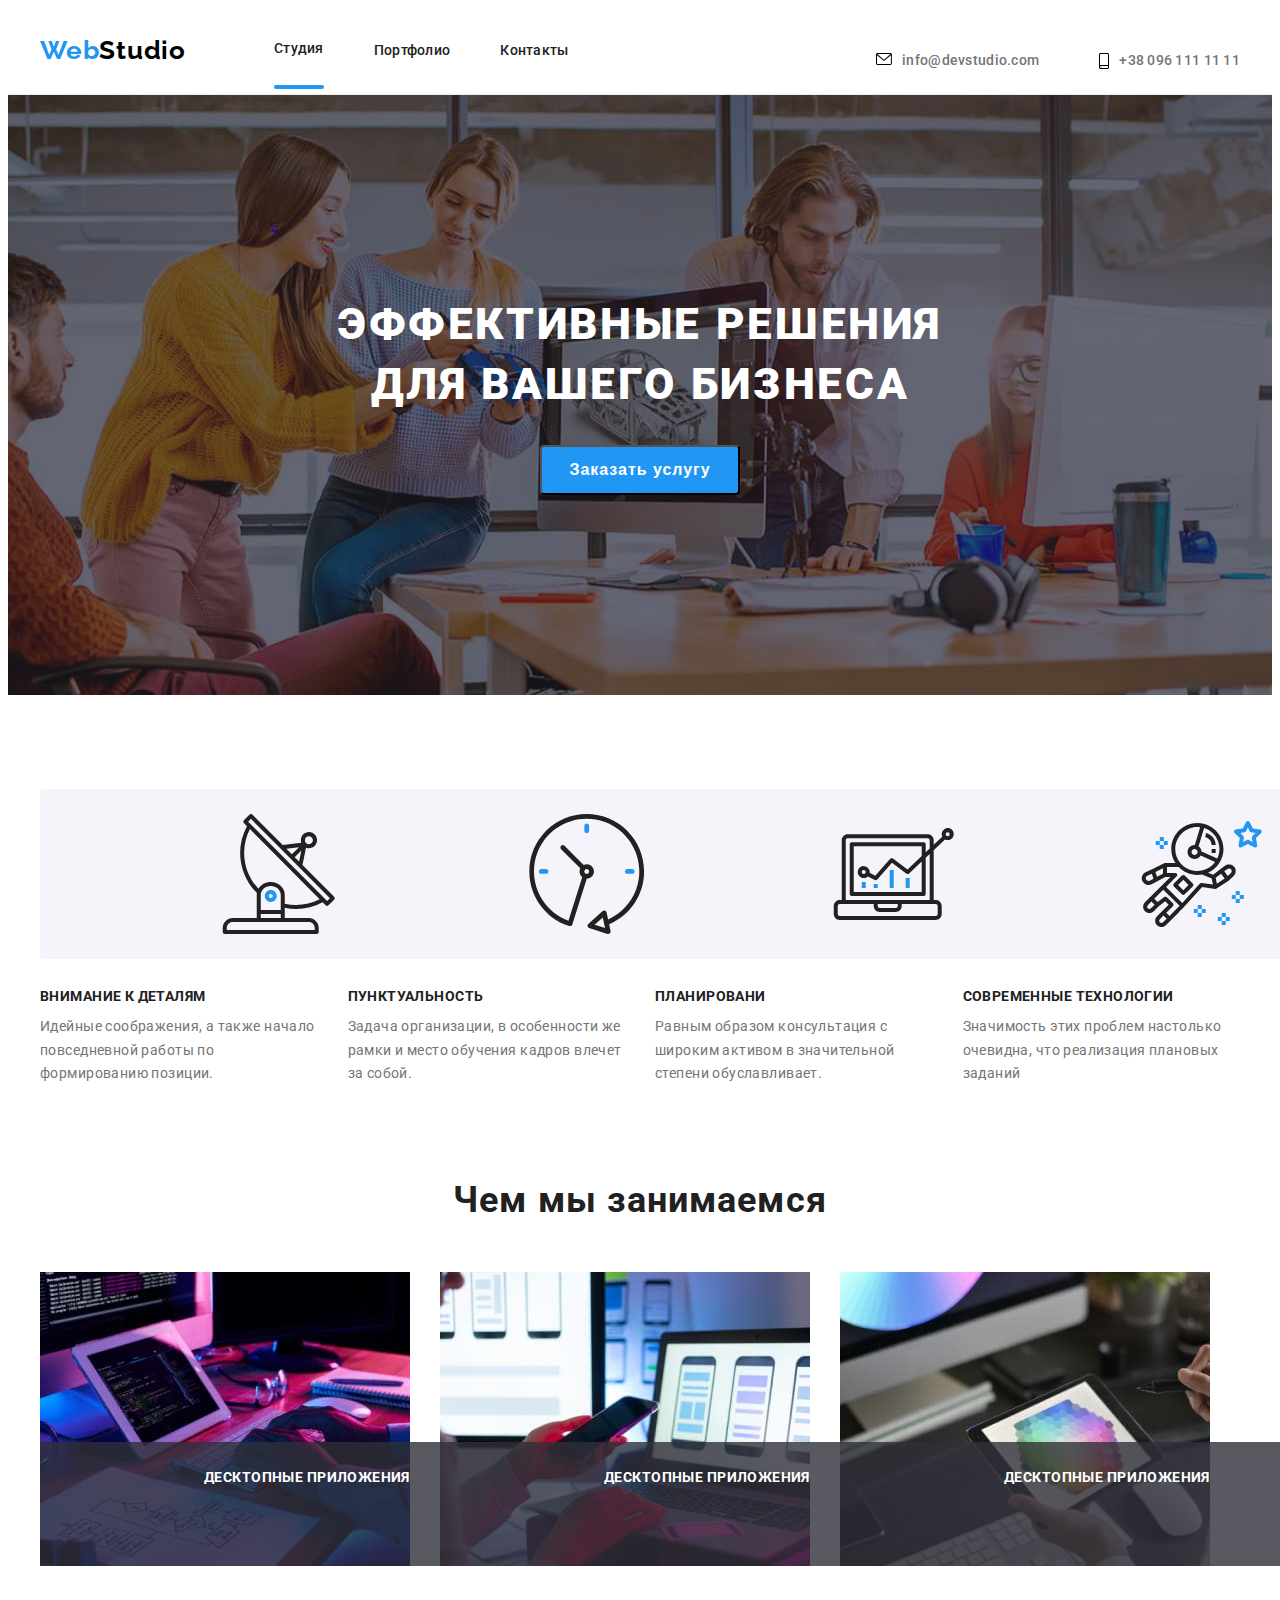
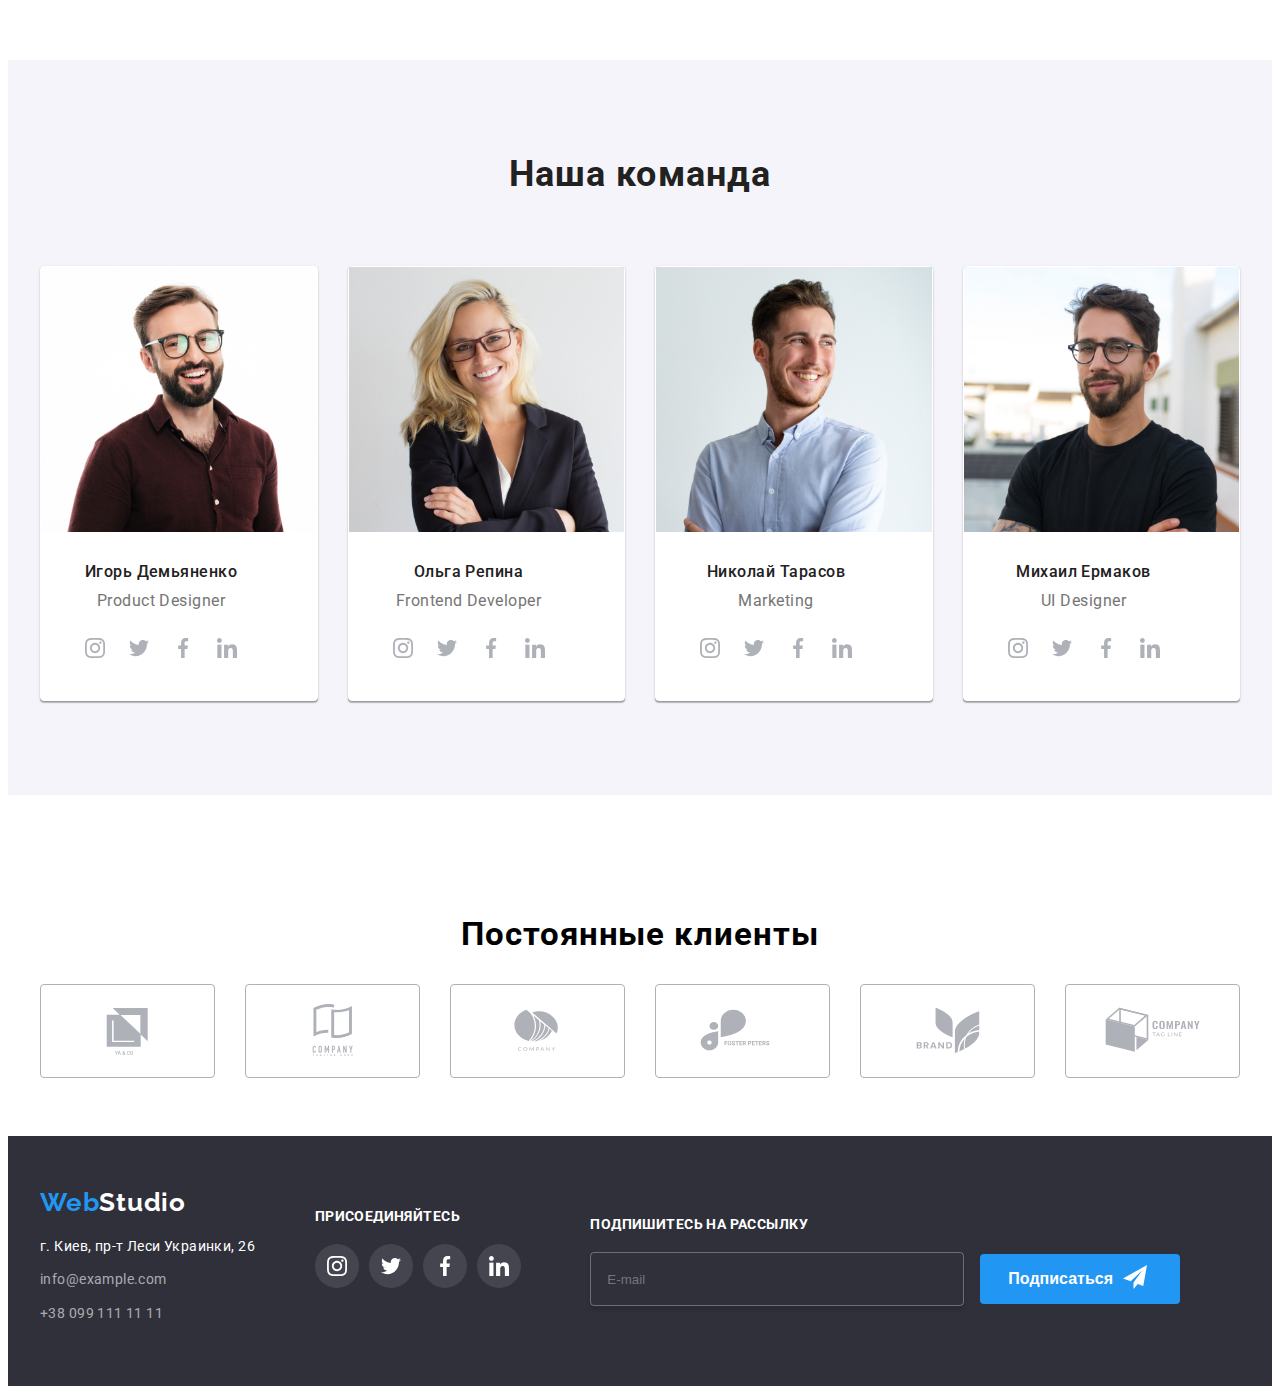
==== commit 2d471ff7: "внесены корректировки" ====
--- a/index.html
+++ b/index.html
@@ -114,84 +114,84 @@
             <button type="button" class="hero__batton animation" data-modal-open>Заказать услугу</button>
         </section>
         <!-- our advantages-->
-        <section class="advantages section container">
-            <ul class="advantages__list list">
-                <li class="advantages__list-paragraph">
-                    <div class="advantages__logo-conteiner">
-                        <svg class="container-logo-adventages">
-                            <use href="./imeges/sprite.svg#icon-antenna" class="logo-adventages" width="70px"
-                                height="70px"></use>
-                        </svg>
-                    </div>
-                    <h3 class="advantages__titel">Внимание к деталям</h3>
-                    <p class="advantages__description">Идейные соображения, а также начало повседневной работы по
-                        формированию позиции.</p>
-                </li>
-                <li class="advantages__list-paragraph">
-                    <div>
-                        <svg class="container-logo-adventages">
-                            <use href="./imeges/sprite.svg#icon-clock" class="logo-adventages" width="70px"
-                                height="70px"></use>
-                        </svg>
-                    </div>
-                    <h3 class="advantages__titel">Пунктуальность</h3>
-                    <p class="advantages__description">Задача организации, в особенности же рамки и место обучения
-                        кадров
-                        влечет
-                        за собой.</p>
-                </li>
-                <li class="advantages__list-paragraph">
-                    <div>
-                        <svg class="container-logo-adventages">
-                            <use href="./imeges/sprite.svg#icon-diagram" class="logo-adventages" width="70px"
-                                height="70px"></use>
-                        </svg>
-                    </div>
-                    <h3 class="advantages__titel">Планировани</h3>
-                    <p class="advantages__description">Равным образом консультация с широким активом в значительной
-                        степени
-                        обуславливает.</p>
-                </li>
-                <li class="advantages__list-paragraph">
-                    <div>
-                        <svg class="container-logo-adventages">
-                            <use href="./imeges/sprite.svg#icon-astronaut" class="logo-adventages" width="70px"
-                                height="70px"></use>
-                        </svg>
-                    </div>
-                    <h3 class="advantages__titel">Современные технологии</h3>
-                    <p class="advantages__description">Значимость этих проблем настолько очевидна, что реализация
-                        плановых
-                        заданий</p>
-                </li>
-            </ul>
+        <section class="advantages section ">
+            <div class="container">
+                <ul class="advantages__list list">
+                    <li class="advantages__list-paragraph">
+                        <div class="advantages__logo-conteiner">
+                            <svg class="container-logo-adventages">
+                                <use href="./imeges/sprite.svg#icon-antenna" class="logo-adventages"></use>
+                            </svg>
+                        </div>
+                        <h3 class="advantages__titel">Внимание к деталям</h3>
+                        <p class="advantages__description">Идейные соображения, а также начало повседневной работы по
+                            формированию позиции.</p>
+                    </li>
+                    <li class="advantages__list-paragraph">
+                        <div>
+                            <svg class="container-logo-adventages">
+                                <use href="./imeges/sprite.svg#icon-clock" class="logo-adventages"></use>
+                            </svg>
+                        </div>
+                        <h3 class="advantages__titel">Пунктуальность</h3>
+                        <p class="advantages__description">Задача организации, в особенности же рамки и место обучения
+                            кадров
+                            влечет
+                            за собой.</p>
+                    </li>
+                    <li class="advantages__list-paragraph">
+                        <div>
+                            <svg class="container-logo-adventages">
+                                <use href="./imeges/sprite.svg#icon-diagram" class="logo-adventages"></use>
+                            </svg>
+                        </div>
+                        <h3 class="advantages__titel">Планировани</h3>
+                        <p class="advantages__description">Равным образом консультация с широким активом в значительной
+                            степени
+                            обуславливает.</p>
+                    </li>
+                    <li class="advantages__list-paragraph">
+                        <div>
+                            <svg class="container-logo-adventages">
+                                <use href="./imeges/sprite.svg#icon-astronaut" class="logo-adventages"></use>
+                            </svg>
+                        </div>
+                        <h3 class="advantages__titel">Современные технологии</h3>
+                        <p class="advantages__description">Значимость этих проблем настолько очевидна, что реализация
+                            плановых
+                            заданий</p>
+                    </li>
+                </ul>
+            </div>
         </section>
         <!---what are we doing-->
-        <section class="we-do section container">
-            <h2 class="we-do-section">Чем мы занимаемся</h2>
-            <ul class="we-do-list list container">
-                <li class="we-do-paragraph">
-                    <div class="we-do-paragraph-img">
-                        <img class="we-do-img" src="./imeges/skils/tablet-and-keybord.jpg"
-                            alt="парень печатает на клавиатуре" width="370" height="294">
-                        <p class="we-do-overlay">Десктопные приложения</p>
-                    </div>
-                </li>
-                <li class="we-do-paragraph">
-                    <div class="we-do-paragraph-img">
-                        <img src="./imeges/skils/salfon.jpg" alt="девушка с мобильнім телефоном" width="370"
-                            height="294">
-                        <p class="we-do-overlay">Десктопные приложения</p>
-                    </div>
-                </li>
-                <li class="we-do-paragraph">
-                    <div class="we-do-paragraph-img">
-                        <img src="./imeges/skils/color-on-tablet.jpg" alt="цветовая палитра на єлектронном планшете"
-                            width="370" height="294">
-                        <p class="we-do-overlay">Десктопные приложения</p>
-                    </div>
-                </li>
-            </ul>
+        <section class="we-do section">
+            <div class="container">
+                <h2 class="we-do-section">Чем мы занимаемся</h2>
+                <ul class="we-do-list list">
+                    <li class="we-do-paragraph">
+                        <div class="we-do-paragraph-img">
+                            <img class="we-do-img" src="./imeges/skils/tablet-and-keybord.jpg"
+                                alt="парень печатает на клавиатуре" width="370" height="294">
+                            <p class="we-do-overlay">Десктопные приложения</p>
+                        </div>
+                    </li>
+                    <li class="we-do-paragraph">
+                        <div class="we-do-paragraph-img">
+                            <img src="./imeges/skils/salfon.jpg" alt="девушка с мобильнім телефоном" width="370"
+                                height="294">
+                            <p class="we-do-overlay">Десктопные приложения</p>
+                        </div>
+                    </li>
+                    <li class="we-do-paragraph">
+                        <div class="we-do-paragraph-img">
+                            <img src="./imeges/skils/color-on-tablet.jpg" alt="цветовая палитра на єлектронном планшете"
+                                width="370" height="294">
+                            <p class="we-do-overlay">Десктопные приложения</p>
+                        </div>
+                    </li>
+                </ul>
+            </div>
         </section>
         <!-- our team-->
         <section class="our-team">
@@ -215,7 +215,7 @@
                             <source media="(min-widht: 320px)"
                                 srcset="./imeges/mobile/team1.webp 1x, ./imeges/mobile/team1@2x.webp 2x"
                                 type="image/webp">
-                            <img src="" alt="Игорь Демьяненко">
+                            <img class="team-pic" src="./imeges/comand/igordemianenko.jpg" alt="Игорь Демьяненко">
                         </picture>
                         <div class="team-discription">
                             <h3 class="team-names">Игорь Демьяненко</h3>
@@ -273,7 +273,7 @@
                             <source media="(min-widht: 320px)"
                                 srcset="./imeges/mobile/team2.webp 1x, ./imeges/mobile/team2@2x.webp 2x"
                                 type="image/webp">
-                            <img src="#" alt="Олга Репина">
+                            <img class="team-pic" src="./imeges/comand/olgarepina.jpg" alt="Олга Репина">
                         </picture>
                         <div class="team-discription">
                             <h3 class="team-names">Ольга Репина</h3>
@@ -330,7 +330,7 @@
                             <source media="(min-widht: 320px)"
                                 srcset="./imeges/mobile/team3.webp 1x, ./imeges/mobile/team3@2x.webp 2x"
                                 type="image/webp">
-                            <img src="" alt="Николай Тарасов">
+                            <img class="team-pic" src="./imeges/comand/nikolatarasov.jpg" alt="Николай Тарасов">
                         </picture>
                         <div class="team-discription">
                             <h3 class="team-names">Николай Тарасов</h3>
@@ -387,7 +387,7 @@
                             <source media="(min-widht: 320px)"
                                 srcset="./imeges/mobile/team4.webp 1x, ./imeges/mobile/team4@2x.webp 2x"
                                 type="image/webp">
-                            <img src="#" alt="Михаил Ермаков">
+                            <img class="team-pic" src="./imeges/comand/michelermakov.jpg" alt="Михаил Ермаков">
                         </picture>
                         <div class="team-discription">
                             <h3 class="team-names">Михаил Ермаков</h3>
@@ -431,61 +431,63 @@
                 </ul>
             </div>
         </section>
-        <section class="client-section section container ">
-            <h2 class="client-section-name">Постоянные клиенты</h2>
-            <ul class="client-list list">
-                <li class="client-logo-box">
-                    <a href="#" class="client-link animation link">
-                        <svg class="client-logo-svg">
-                            <use class="client-logo" href="./imeges/sprite.svg#icon-Client_1"></use>
-                        </svg>
-                    </a>
-
-                </li>
-                <li class="client-logo-box">
-                    <a href="#" class="client-link animation link">
-                        <svg class="client-logo-svg">
-                            <use class="client-logo" href="./imeges/sprite.svg#icon-Client_2"></use>
-                        </svg>
-                    </a>
-                </li>
-                <li class="client-logo-box">
-                    <a href="#" class="client-link animation link">
-                        <svg class="client-logo-svg">
-                            <use class="client-logo" href="./imeges/sprite.svg#icon-Client_3"></use>
-                        </svg>
-                    </a>
-
-                </li>
-
-                <li class="client-logo-box">
-                    <a href="#" class="client-link animation link">
-                        <svg class="client-logo-svg">
-                            <use class="client-logo" href="./imeges/sprite.svg#icon-Client_4"></use>
-                        </svg>
-                    </a>
-
-                </li>
-
-                <li class="client-logo-box">
-                    <a href="#" class="client-link animation link">
-                        <svg class="client-logo-svg">
-                            <use class="client-logo" href="./imeges/sprite.svg#icon-Client_5"></use>
-                        </svg>
-                    </a>
-
-                </li>
-
-                <li class="client-logo-box">
-                    <a href="#" class="client-link animation link">
-                        <svg class="client-logo-svg">
-                            <use class="client-logo" href="./imeges/sprite.svg#icon-Client_6"></use>
-                        </svg>
-                    </a>
-
-                </li>
-
-            </ul>
+        <section class="client-section section">
+            <div class="container">
+                <h2 class="client-section-name">Постоянные клиенты</h2>
+                <ul class="client-list list">
+                    <li class="client-logo-box">
+                        <a href="#" class="client-link animation link">
+                            <svg class="client-logo-svg">
+                                <use class="client-logo" href="./imeges/sprite.svg#icon-Client_1"></use>
+                            </svg>
+                        </a>
+
+                    </li>
+                    <li class="client-logo-box">
+                        <a href="#" class="client-link animation link">
+                            <svg class="client-logo-svg">
+                                <use class="client-logo" href="./imeges/sprite.svg#icon-Client_2"></use>
+                            </svg>
+                        </a>
+                    </li>
+                    <li class="client-logo-box">
+                        <a href="#" class="client-link animation link">
+                            <svg class="client-logo-svg">
+                                <use class="client-logo" href="./imeges/sprite.svg#icon-Client_3"></use>
+                            </svg>
+                        </a>
+
+                    </li>
+
+                    <li class="client-logo-box">
+                        <a href="#" class="client-link animation link">
+                            <svg class="client-logo-svg">
+                                <use class="client-logo" href="./imeges/sprite.svg#icon-Client_4"></use>
+                            </svg>
+                        </a>
+
+                    </li>
+
+                    <li class="client-logo-box">
+                        <a href="#" class="client-link animation link">
+                            <svg class="client-logo-svg">
+                                <use class="client-logo" href="./imeges/sprite.svg#icon-Client_5"></use>
+                            </svg>
+                        </a>
+
+                    </li>
+
+                    <li class="client-logo-box">
+                        <a href="#" class="client-link animation link">
+                            <svg class="client-logo-svg">
+                                <use class="client-logo" href="./imeges/sprite.svg#icon-Client_6"></use>
+                            </svg>
+                        </a>
+
+                    </li>
+
+                </ul>
+            </div>
         </section>
     </main>
     <footer class="footer">
@@ -611,7 +613,7 @@
         </div>
     </div>
     <script src="./js/modal.js"></script>
-    <script src="./js/menu.js"></script>
+    <script src="./js/mobile.js"></script>
 </body>
 
 </html>--- a/css/main.min.css
+++ b/css/main.min.css
@@ -1,2 +1,2 @@
-:root{--botton-collor:#2196F3;--names-links-color: #212121;--names-adress-discriptions: #757575}h1,h2,h3,h4,h5,h6,p{margin-top:0;margin-bottom:0}ul,ol{margin-top:0;margin-bottom:0;padding-left:0}.list{list-style:none}.link{text-decoration:none}img{display:block;margin:0;padding:0}body{font-family:Roboto,  sans-serif;font-weight:400}.section{margin-top:0%;margin-bottom:0%;border:0px}svg{padding:0;margin:0}.link{text-decoration:none;color:var(--names-links-color)}.list{list-style:none}.container{width:100%;margin-left:auto;margin-right:auto;padding-left:15px;padding-right:15px}@media screen and (min-width: 480px){.container{max-width:480px}}@media screen and (min-width: 768px){.container{max-width:768px}}@media screen and (min-width: 1200px){.container{max-width:1200px}}.visually-hidden{position:absolute !important;clip:rect(1px 1px 1px 1px);clip:rect(1px, 1px, 1px, 1px);padding:0 !important;border:0 !important;height:1px !important;width:1px !important;overflow:hidden}.logo{font-family:Raleway;font-style:normal;font-weight:700;font-size:26px;line-height:1.19px;letter-spacing:0.03em;text-decoration:none}.logo__firs-part{color:var(--botton-collor)}.logo__sacond-part{color:#000000}.logo__sacond-part-footer{color:#FFFFFF}.social-list-icon{width:20px;height:20px;fill:currentColor}.social-list-link:focus,.social-list-link:hover{background-color:var(--botton-collor);color:#FFFFFF}.social-list{display:flex;justify-content:center;margin-top:16px}.backdrop{position:fixed;top:0%;left:0%;width:100vw;height:100vh;background:rgba(0,0,0,0.2);transition:opacity 250ms cubic-bezier(0.4, 0, 0.2, 1),visibility 250ms cubic-bezier(0.4, 0, 0.2, 1)}.is-hidden{opacity:0;visibility:hidden;pointer-events:none}.modal{position:absolute;left:50%;top:50%;width:450px;height:609px;background:#FFFFFF;transform:translate(-50%, -50%);padding:40px}@media screen and (min-width: 1200px){.modal{width:528px;height:582px}}.modal-form{display:flex;flex-direction:column}.modal-form-head{font-weight:bold;font-size:20px;line-height:1.15;text-align:center;margin-bottom:12px}.modal-form-lebel{font-size:12px;line-height:1.17;letter-spacing:0.01em;color:#757575}.modal-form-input{width:100%;border:1px solid rgba(33,33,33,0.2);border-radius:4px;height:40px;margin-top:4px;margin-bottom:10px;padding-left:42px;transition:border-color 250ms cubic-bezier(0.4, 0, 0.2, 1);cursor:pointer}.modal-form-input:focus{outline:none;border-color:var(--botton-collor)}.modal-form-icon{width:18px;height:18px;position:absolute;top:50%;transform:translateY(-50%);left:12px;transition:fill 250ms cubic-bezier(0.4, 0, 0.2, 1)}.modal-form-input:focus+.modal-form-icon{fill:var(--botton-collor)}.modal-form-input-wraper{position:relative;display:block}.modal-form-massege{width:100%;height:120px;border:1px solid rgba(33,33,33,0.2);padding:12px 16px;resize:none;transition:fill 250ms cubic-bezier(0.4, 0, 0.2, 1);margin-top:4px;margin-bottom:20px;cursor:pointer}.modal-form-massege::placeholder{color:rgba(117,117,117,0.5)}.modal-form-massege:focus{outline:none;border-color:var(--botton-collor)}.modal-form-chekbox-label{display:flex;align-items:center;font-family:Roboto;font-style:normal;font-weight:normal;font-size:12px;line-height:1.71;letter-spacing:0.03em;color:#757575}@media screen and (min-width: 1200px){.modal-form-chekbox-label{font-size:14px}}.modal-form-chekbox-label::before{content:"";display:block;width:16px;height:16px;border:1px solid #212121;border-radius:3px;cursor:pointer;margin-right:8px}.modal-form-chekbox:checked+.modal-form-chekbox-label::before{background-image:url("../imeges/icon-check.svg");background-position:center;background-repeat:no-repeat;background-origin:padding-box;border:none}.modal-form-chekbox:focus+.modal-form-chekbox-label::before{outline:2px solid var(--botton-collor)}.close-btn{position:absolute;top:8px;right:8px;display:flex;justify-content:center;align-items:center;width:30px;height:30px;border-radius:50%;border:1px solid rgba(0,0,0,0.1);background:transparent;cursor:pointer;padding:0%}.close-botton{width:18px;height:18px}.close-botton:hover{fill:var(--botton-collor)}.modal-form-button{color:#FFFFFF;width:200px;height:50px;background:var(--botton-collor);box-shadow:0px 4px 4px rgba(0,0,0,0.15);border-radius:4px;border:none;cursor:pointer;margin:auto;transition:fill 250ms cubic-bezier(0.4, 0, 0.2, 1);margin-top:30px}.modal-form-button:hover,.modal-form-button:focus{background:#188CE8}.header__section{display:flex;align-items:center;padding-top:25px;padding-bottom:25px}.email-logo{margin-right:10px}.header__navigation-list{display:none}@media screen and (min-width: 768px){.header__navigation-list{display:flex;align-items:center;font-style:normal;font-weight:500;font-size:14px;line-height:1.14;letter-spacing:0.02em;color:var(--botton-collor);transition-property:color;margin-left:88px;width:294px}}.header__link:not(:last-child){margin-right:50px}.header__navigation-section{display:flex;align-items:center;margin-left:0;justify-content:flex-start}.navigation:hover,.navigation:focus{color:var(--botton-collor);transition:color 250ms cubic-bezier(0.4, 0, 0.2, 1)}.underline::after{content:"";display:block;bottom:0;left:0;width:100%;height:4px;background:var(--botton-collor);border-radius:2px;flex-shrink:0;margin-top:28px;margin-bottom:-28px}.contacts{display:none;margin-left:auto}@media screen and (min-width: 768px){.contacts{display:block}}@media screen and (min-width: 1200px){.contacts{display:flex}}.header__contacts-link{display:flex;font-style:normal;font-weight:500;font-size:14px;line-height:1.14;letter-spacing:0.02em;color:var(--names-adress-discriptions);margin-left:10px;margin-top:10px}.header__contacts-link:hover,.header__contacts-link:focus{color:var(--botton-collor);fill:var(--botton-collor);transition:color 250ms cubic-bezier(0.4, 0, 0.2, 1);transition:fill 250ms cubic-bezier(0.4, 0, 0.2, 1)}.header__contact-object{margin-top:10px}.header__contact-object:not(:last-child){margin-right:50px}.header{border-bottom:1px solid #ECECEC}.burger-btn{display:flex;align-items:center;background-color:transparent;border:none;padding:0;width:40px;height:40px;margin-left:auto}@media screen and (min-width: 768px){.burger-btn{display:none}}.burger{width:24px;height:16px}.mobile-menu{position:fixed;left:0;top:0;width:100vw;height:100vh;background-color:#ffffff;z-index:100;opacity:0;visibility:hidden;pointer-events:none}.mobile-menu.is-open{opacity:1;visibility:visible;pointer-events:auto}.mobile-menu__close-btn{display:flex;align-items:center;position:absolute;top:10px;right:15px;background-color:transparent;border:none;padding:0;width:40px;height:40px;margin-left:auto}.mobile-menu__close-icon{width:40px;height:40px}.mobile-menu__conteiner{position:relative}.navigation__link{font-family:Roboto;font-style:normal;font-weight:500;font-size:40px;line-height:1.175;text-align:center;letter-spacing:0.02em;color:#212121}.navigation-mobile{padding-top:48px;padding-left:40px}.navigation-mobile__menu:not(:last-child){padding-bottom:32px}.mobil-menu__contact{padding-left:40px;margin-top:302px}.mobile-menu__contact-item-tell{font-family:Roboto;font-style:normal;font-weight:500;font-size:34px;line-height:1.17;letter-spacing:0.02em;color:#2196F3}.mobile-menu__contact-item-mail{font-family:Roboto;font-style:normal;font-weight:500;font-size:24px;line-height:1.16;letter-spacing:0.02em;color:#757575}.mobile-menu__social-list{display:flex;justify-content:space-between;margin-top:64px;padding-left:40px;padding-right:15px}.mobile-menu_link{font-family:Roboto;font-style:normal;font-weight:500;font-size:18px;line-height:1.22;letter-spacing:0.02em;color:#2196F3}.line-up::after{content:"";width:0px;height:22px;border:1px solid rgba(33,33,33,0.2);transform:rotate(90deg);margin-right:10px;margin-left:10px}.hero{display:flex;flex-direction:column;align-items:center;padding-bottom:118px;padding-top:118px;background-image:linear-gradient(rgba(47,48,58,0.4), rgba(47,48,58,0.4)),url(../imeges/bg-hero.jpg);background-repeat:no-repeat;background-size:cover;background-position:top}@media screen and (min-width: 1200px){.hero{padding-bottom:200px;padding-top:200px}}@media screen and (min-device-pixel-ratio: 2) and (min-width: 320px), (-webkit-min-device-pixel-ratio: 2) and (min-width: 320px), (min-resolution: 192dpi) and (min-width: 320px), (min-resolution: 2dppx) and (min-width: 320px){.hero{background-image:linear-gradient(rgba(47,48,58,0.4), rgba(47,48,58,0.4)),url("../imeges/mobile/bg-main.jpg")}}@media screen and (min-width: 768px){.hero{background-image:linear-gradient(rgba(47,48,58,0.4), rgba(47,48,58,0.4)),url("../imeges/tablet/bg-main.jpg")}}@media screen and (min-device-pixel-ratio: 2) and (min-width: 1200px), (-webkit-min-device-pixel-ratio: 2) and (min-width: 1200px), (min-resolution: 192dpi) and (min-width: 1200px), (min-resolution: 2dppx) and (min-width: 1200px){.hero{background-image:linear-gradient(rgba(47,48,58,0.4), rgba(47,48,58,0.4)),url("../imeges/deckstope/bg-main.jpg")}}.hero__discription{font-style:normal;font-weight:900;font-size:23px;line-height:1.62;text-align:center;letter-spacing:0.06em;text-transform:uppercase;color:#FFFFFF;margin-bottom:30px}@media screen and (min-width: 1200px){.hero__discription{font-size:44px;line-height:1.36}}.hero__discription-conteyner{width:100%}@media screen and (min-width: 480px){.hero__discription-conteyner{width:360px}}@media screen and (min-width: 1200px){.hero__discription-conteyner{width:696px}}.hero__batton{font-style:normal;font-weight:700;font-size:16px;line-height:1.87;align-items:center;text-align:center;letter-spacing:0.06em;background:var(--botton-collor);color:#FFFFFF;width:200px;height:50px;border-radius:4px;display:flex;justify-content:center}.hero__batton:focus,.hero__batton:hover{background:#188CE8}.advantages{padding-top:60px;padding-bottom:60px}@media screen and (min-width: 1200px){.advantages{padding-top:94px;padding-bottom:94px}}.container-logo-adventages{display:block;padding:25px 100px;margin-bottom:30px;width:100%;height:120px;background-color:#F5F4FA;border-radius:4px}.logo-adventages{display:flex}.advantages__titel{font-style:normal;font-weight:700;font-size:14px;line-height:1.14;letter-spacing:0.03em;text-transform:uppercase;color:var(--names-links-color);margin-bottom:10px;text-align:center}@media screen and (min-width: 768px){.advantages__titel{text-align:left}}.advantages__description{font-style:normal;font-weight:400;font-size:14px;line-height:1.71;letter-spacing:0.03em;color:var(--names-adress-discriptions)}.advantages__list{margin-top:-30px}@media screen and (min-width: 768px){.advantages__list{display:flex;flex-wrap:wrap;margin-left:-30px}}.advantages__list-paragraph{display:block;margin-top:30px}@media screen and (min-width: 768px){.advantages__list-paragraph{flex-basis:calc((100% - 60px)/2);margin-left:30px}}@media screen and (min-width: 1200px){.advantages__list-paragraph{flex-basis:calc((100% - 120px)/4)}}.logo-adventages{display:block;margin-left:auto;margin-right:auto}.we-do{padding-bottom:94px;padding-top:50px;display:none}@media screen and (min-width: 1200px){.we-do{display:block;margin-right:auto}}.we-do-paragraph-img{position:relative;display:block}.we-do-overlay{position:absolute;font-family:Roboto;transform:translateY(-100%);font-style:normal;font-weight:bold;font-size:14px;line-height:16px;text-align:center;letter-spacing:0.03em;text-transform:uppercase;color:#FFFFFF;background-color:rgba(47,48,58,0.8);height:70px;width:100%;padding:27px 82px}.we-do-list{display:flex;margin-top:-30px;margin-left:-30px}.we-do-paragraph{margin-top:30px;margin-left:30px}.we-do-section{font-style:normal;font-weight:700;font-size:36px;line-height:1.16;text-align:center;letter-spacing:0.03em;color:var(--names-links-color);margin-bottom:50px}.our-team{background-color:#F5F4FA;margin-left:auto;margin-right:auto;padding-top:60px}@media screen and (min-width: 1200px){.our-team{padding-top:94px}}.team-list{padding-top:50px;padding-bottom:94px;margin-top:-30px}@media screen and (min-width: 768px){.team-list{display:flex;flex-wrap:wrap;margin-left:-30px}}@media screen and (min-width: 1200px){.team-list{flex-wrap:nowrap}}.team-list-paragraph{flex-basis:auto;border:1px solid #FFFFFF;border-radius:4px;margin-top:30px;box-shadow:0px 1px 3px rgba(0,0,0,0.12),0px 1px 1px rgba(0,0,0,0.14),0px 2px 1px rgba(0,0,0,0.2);background-color:#FFFFFF}@media screen and (min-width: 768px){.team-list-paragraph{display:flex;flex-wrap:wrap;flex-basis:calc((100% - 60px) / 2);margin-left:30px}}@media screen and (min-width: 1200px){.team-list-paragraph{flex-basis:calc((100% - 120px) / 4);margin-top:50px}}.team{font-style:normal;font-weight:bold;font-size:28px;line-height:1.16;text-align:center;letter-spacing:0.03em;color:var(--names-links-color)}@media screen and (min-width: 1200px){.team{font-size:36px}}.team-names{font-style:normal;font-weight:500;font-size:16px;line-height:1.19;text-align:center;letter-spacing:0.03em;color:var(--names-links-color);margin-bottom:10px}.team-position{font-style:normal;font-weight:400;font-size:16px;line-height:1.19;text-align:center;letter-spacing:0.03em;color:var(--names-adress-discriptions)}.team-discription{padding-top:30px;padding-bottom:30px;padding-right:32px;padding-left:32px}.social-list-link{display:flex;align-items:center;justify-content:center;width:44px;height:44px;border-radius:50%;color:#AFB1B8;margin:auto}.client-section{padding-top:120px;padding-bottom:60px}@media screen and (min-width: 1200px){.client-section{margin-bottom:94px}}.client-section-name{font-family:Roboto;font-style:normal;font-weight:700;font-size:28px;line-height:1.16;text-align:center;letter-spacing:0.03em;margin-bottom:30px}@media screen and (min-width: 1200px){.client-section-name{margin-top:50px;font-size:33px}}.client-list{display:flex;flex-wrap:wrap;align-items:center;margin-top:-30px;margin-left:-30px;justify-content:center}@media screen and (min-width: 1200px){.client-list{flex-wrap:nowrap}}.client-link{display:flex;justify-content:center;align-items:center;width:100%;height:100%;border:1px solid  #AFB1B8;border-radius:4px;align-items:center;justify-content:center;margin-right:30px;color:#AFB1B8}.client-link svg:hover,.client-link svg:focus{fill:#2196F3}.client-link:hover,.client-link:focus{border-color:#2196F3;color:#2196F3}.client-logo-box{display:flex;justify-content:center;width:100%;height:92px;margin-top:30px;margin-left:30px;flex-basis:calc((100% - 60px) / 2)}@media screen and (min-width: 768px){.client-logo-box{flex-basis:calc((100% - 90px) / 3)}}@media screen and (min-width: 1200px){.client-logo-box{width:170px;margin-bottom:94px}}.client-logo-svg{fill:currentColor}.footer{display:flex;padding:60px auto 60px auto;background-color:#2F303A;flex-wrap:nowrap}.adress-list{margin-top:20px;margin-bottom:60px}.adress-on-map{display:flex;font-style:normal;font-weight:400;font-size:14px;line-height:1.71;letter-spacing:0.03em;color:#FFFFFF;margin-top:10px;justify-content:center}@media screen and (min-width: 1200px){.adress-on-map{justify-content:left}}.mail-footer{display:flex;font-style:normal;font-weight:normal;font-size:14px;line-height:1.71;letter-spacing:0.03em;color:rgba(255,255,255,0.6);margin-top:10px;justify-content:center}@media screen and (min-width: 1200px){.mail-footer{justify-content:left}}.namber-footer{display:flex;font-style:normal;font-weight:normal;font-size:14px;line-height:1.71;letter-spacing:0.03em;color:rgba(255,255,255,0.6);margin-top:10px;justify-content:center}@media screen and (min-width: 1200px){.namber-footer{justify-content:left}}.footer-section{padding-top:60px;padding-bottom:60px;text-align:center}@media screen and (min-width: 768px){.footer-section{display:flex;flex-wrap:wrap}}@media screen and (min-width: 1200px){.footer-section{flex-wrap:nowrap;justify-content:space-between;text-align:left}}.footer-list-link{display:flex;justify-content:center}@media screen and (min-width: 1200px){.footer-list-link{justify-content:left}}.footer-social-list-link{margin-bottom:60px}@media screen and (min-width: 768px){.footer-social-list-link{margin-right:auto}}.footer-link-logo{fill:#FFFFFF;width:20px;height:20px}.footer-appeal{color:#FFFFFF;font-family:Roboto;font-style:normal;font-weight:700;font-size:14px;line-height:16px;letter-spacing:0.03em;text-transform:uppercase;margin-top:12px}.social-list-link-box{display:flex;align-items:center;justify-content:center;width:44px;height:44px;border-radius:50%;background-color:rgba(255,255,255,0.1);margin-top:20px;margin-right:10px}.social-list-link-box:hover,.social-list-link-box:focus{background-color:var(--botton-collor)}@media screen and (min-width: 768px){.footer-form-blok{margin-left:auto;margin-right:auto}}.footer-form{display:flex;flex-wrap:nowrap}.footer-email-input{width:100%;height:50px;background-color:#ffffff00;box-shadow:0px 4px 4px 0px rgba(0,0,0,0.15);border:1px solid rgba(255,255,255,0.3);border-radius:4px;padding-left:16px;margin-top:20px;color:#FFFFFF;margin-bottom:20px}@media screen and (min-width: 768px){.footer-email-input{width:354px}}@media screen and (min-width: 1200px){.footer-email-input{flex-wrap:nowrap}}.button-subscription{width:200px;height:50px;background-color:var(--botton-collor);border-radius:4px;color:#FFFFFF;font-size:16px;line-height:1.88;margin-left:12px;font-weight:bold;display:inline-block;justify-content:center;cursor:pointer;text-align:center;padding-top:10px;padding-bottom:10px;padding-left:28px;padding-right:28px;border:none}@media screen and (min-width: 1200px){.button-subscription{text-align:left}}.button-subscription:hover,.button-subscription:focus{background-color:#2196f3}.footer-logo-send{width:24px;height:24px;position:absolute;margin-left:10px;margin-right:28px;margin-top:13px;margin-bottom:13px;transform:translateY(-50%)}@media screen and (min-width: 768px){.footer-adres-block{margin-left:auto;margin-right:165px}}@media screen and (min-width: 1200px){.footer-adres-block{margin-right:auto}}.portfolio-main-section{box-sizing:border-box;padding-left:15px;padding-right:15px;padding-top:60px;padding-bottom:60px}@media screen and (min-width: 1200px){.portfolio-main-section{padding-top:94px;padding-top:94px}}.portfolio-filtr-list{display:flex;margin-left:auto;margin-right:auto;margin-bottom:30px;flex-wrap:wrap}@media screen and (min-width: 768px){.portfolio-filtr-list{justify-content:center}}.portfolio-filtr{font-family:Roboto;font-style:normal;font-weight:500;font-size:16px;line-height:1.62;text-align:center;letter-spacing:0.03em;outline:none;border:none;border-radius:4px;padding-top:6px;padding-bottom:6px;padding-left:22px;padding-right:22px;margin-right:8px;margin-top:8px}.portfolio-list-title{font-style:normal;font-weight:700;font-size:18px;line-height:2;letter-spacing:0.06em;color:var(--names-links-color)}.portfolio-list{display:flex;flex-wrap:wrap;margin-top:-30px;margin-left:-30px}.portfolio-block{width:100%;height:100%;margin-top:30px;margin-left:30px;border:1px solid #EEEEEE;border-radius:4px}.portfolio-block:hover,.portfolio-block:focus{box-shadow:0px 3px 1px rgba(0,0,0,0.1),0px 1px 2px rgba(0,0,0,0.08),0px 2px 2px rgba(0,0,0,0.12)}@media screen and (min-width: 768px){.portfolio-block{display:flex;flex-basis:calc(100% / 2 - 30px);flex-direction:column}}@media screen and (min-width: 768px){.portfolio-block{flex-basis:calc(100% / 3 - 30px)}}.portfolio-link{position:relative;display:block}.portfolio-text{padding:20px 24px 20px 24px}.portfolio-discription{font-style:normal;font-weight:normal;font-size:16px;line-height:1.87;letter-spacing:0.03em;color:var(--names-adress-discriptions)}.portfolio-filtr{font-family:inherit;font-style:normal;font-weight:500;font-size:16px;line-height:1.62;text-align:center;letter-spacing:0.03em;color:var(--names-links-color)}.portfolio-filtr:focus,.portfolio-filtr:hover{color:#FFFFFF;background:var(--botton-collor);box-shadow:0px 3px 1px rgba(0,0,0,0.1),0px 1px 2px rgba(0,0,0,0.08),0px 2px 2px rgba(0,0,0,0.12)}.overlay{position:absolute;background-color:rgba(33,150,243,0.9);font-family:Roboto;font-style:normal;font-weight:normal;font-size:18px;line-height:1.56;letter-spacing:0.03em;color:#FFFFFF;padding:63px 24px 63px 24px;top:0px;left:0px;height:100%;width:100%;overflow:auto;transform:translateY(100%);transition:transform 250ms cubic-bezier(0.4, 0, 0.2, 1)}.portfolio-link:hover .overlay,.portfolio-link:focus .overlay{transform:translateY(0%)}.team-list-wraper{position:relative;overflow:hidden}
+:root{--botton-collor:#2196F3;--names-links-color: #212121;--names-adress-discriptions: #757575}h1,h2,h3,h4,h5,h6,p{margin-top:0;margin-bottom:0}ul,ol{margin-top:0;margin-bottom:0;padding-left:0}.list{list-style:none}.link{text-decoration:none}img{display:block;margin:0;padding:0}body{font-family:Roboto,  sans-serif;font-weight:400}.section{margin-top:0%;margin-bottom:0%;border:0px}svg{padding:0;margin:0}.link{text-decoration:none;color:var(--names-links-color)}.list{list-style:none}.container{width:100%;margin-left:auto;margin-right:auto;padding-left:15px;padding-right:15px}@media screen and (min-width: 480px){.container{max-width:480px}}@media screen and (min-width: 768px){.container{max-width:768px}}@media screen and (min-width: 1200px){.container{max-width:1200px}}.visually-hidden{position:absolute !important;clip:rect(1px 1px 1px 1px);clip:rect(1px, 1px, 1px, 1px);padding:0 !important;border:0 !important;height:1px !important;width:1px !important;overflow:hidden}.logo{font-family:Raleway;font-style:normal;font-weight:700;font-size:26px;line-height:1.19px;letter-spacing:0.03em;text-decoration:none}.logo__firs-part{color:var(--botton-collor)}.logo__sacond-part{color:#000000}.logo__sacond-part-footer{color:#FFFFFF}.social-list-icon{width:20px;height:20px;fill:currentColor}.social-list-link:focus,.social-list-link:hover{background-color:var(--botton-collor);color:#FFFFFF}.social-list{display:flex;justify-content:center;margin-top:16px}.backdrop{position:fixed;top:0%;left:0%;width:100vw;height:100vh;background:rgba(0,0,0,0.2);transition:opacity 250ms cubic-bezier(0.4, 0, 0.2, 1),visibility 250ms cubic-bezier(0.4, 0, 0.2, 1)}.is-hidden{opacity:0;visibility:hidden;pointer-events:none}.modal{position:absolute;left:50%;top:50%;width:450px;height:609px;background:#FFFFFF;transform:translate(-50%, -50%);padding:40px}@media screen and (min-width: 1200px){.modal{width:528px;height:582px}}.modal-form{display:flex;flex-direction:column}.modal-form-head{font-weight:bold;font-size:20px;line-height:1.15;text-align:center;margin-bottom:12px}.modal-form-lebel{font-size:12px;line-height:1.17;letter-spacing:0.01em;color:#757575}.modal-form-input{width:100%;border:1px solid rgba(33,33,33,0.2);border-radius:4px;height:40px;margin-top:4px;margin-bottom:10px;padding-left:42px;transition:border-color 250ms cubic-bezier(0.4, 0, 0.2, 1);cursor:pointer}.modal-form-input:focus{outline:none;border-color:var(--botton-collor)}.modal-form-icon{width:18px;height:18px;position:absolute;top:50%;transform:translateY(-50%);left:12px;transition:fill 250ms cubic-bezier(0.4, 0, 0.2, 1)}.modal-form-input:focus+.modal-form-icon{fill:var(--botton-collor)}.modal-form-input-wraper{position:relative;display:block}.modal-form-massege{width:100%;height:120px;border:1px solid rgba(33,33,33,0.2);padding:12px 16px;resize:none;transition:fill 250ms cubic-bezier(0.4, 0, 0.2, 1);margin-top:4px;margin-bottom:20px;cursor:pointer}.modal-form-massege::placeholder{color:rgba(117,117,117,0.5)}.modal-form-massege:focus{outline:none;border-color:var(--botton-collor)}.modal-form-chekbox-label{display:flex;align-items:center;font-family:Roboto;font-style:normal;font-weight:normal;font-size:12px;line-height:1.71;letter-spacing:0.03em;color:#757575}@media screen and (min-width: 1200px){.modal-form-chekbox-label{font-size:14px}}.modal-form-chekbox-label::before{content:"";display:block;width:16px;height:16px;border:1px solid #212121;border-radius:3px;cursor:pointer;margin-right:8px}.modal-form-chekbox:checked+.modal-form-chekbox-label::before{background-image:url("../imeges/icon-check.svg");background-position:center;background-repeat:no-repeat;background-origin:padding-box;border:none}.modal-form-chekbox:focus+.modal-form-chekbox-label::before{outline:2px solid var(--botton-collor)}.close-btn{position:absolute;top:8px;right:8px;display:flex;justify-content:center;align-items:center;width:30px;height:30px;border-radius:50%;border:1px solid rgba(0,0,0,0.1);background:transparent;cursor:pointer;padding:0%}.close-botton{width:18px;height:18px}.close-botton:hover{fill:var(--botton-collor)}.modal-form-button{color:#FFFFFF;width:200px;height:50px;background:var(--botton-collor);box-shadow:0px 4px 4px rgba(0,0,0,0.15);border-radius:4px;border:none;cursor:pointer;margin:auto;transition:fill 250ms cubic-bezier(0.4, 0, 0.2, 1);margin-top:30px}.modal-form-button:hover,.modal-form-button:focus{background:#188CE8}.header__section{display:flex;align-items:center;padding-top:25px;padding-bottom:25px}.email-logo{margin-right:10px}.header__navigation-list{display:none}@media screen and (min-width: 768px){.header__navigation-list{display:flex;align-items:center;font-style:normal;font-weight:500;font-size:14px;line-height:1.14;letter-spacing:0.02em;color:var(--botton-collor);transition-property:color;margin-left:88px;width:294px}}.header__link:not(:last-child){margin-right:50px}.header__navigation-section{display:flex;align-items:center;margin-left:0;justify-content:flex-start}.navigation:hover,.navigation:focus{color:var(--botton-collor);transition:color 250ms cubic-bezier(0.4, 0, 0.2, 1)}.underline::after{content:"";display:block;bottom:0;left:0;width:100%;height:4px;background:var(--botton-collor);border-radius:2px;flex-shrink:0;margin-top:28px;margin-bottom:-28px}.contacts{display:none}@media screen and (min-width: 768px){.contacts{display:block;margin-left:84px}}@media screen and (min-width: 1200px){.contacts{display:flex;margin-left:auto}}.header__contacts-link{display:flex;font-style:normal;font-weight:500;font-size:14px;line-height:1.14;letter-spacing:0.02em;color:var(--names-adress-discriptions);margin-left:10px;margin-top:10px}.header__contacts-link:hover,.header__contacts-link:focus{color:var(--botton-collor);fill:var(--botton-collor);transition:color 250ms cubic-bezier(0.4, 0, 0.2, 1);transition:fill 250ms cubic-bezier(0.4, 0, 0.2, 1)}.header__contact-object{margin-top:10px}.header__contact-object:not(:last-child){margin-right:50px}.header{border-bottom:1px solid #ECECEC}.burger-btn{display:flex;align-items:center;background-color:transparent;border:none;padding:0;width:40px;height:40px;margin-left:auto}@media screen and (min-width: 768px){.burger-btn{display:none}}.burger{width:24px;height:16px}.mobile-menu{position:fixed;left:0;top:0;width:100vw;height:100vh;background-color:#ffffff;z-index:100;opacity:0;visibility:hidden;pointer-events:none}.mobile-menu.is-open{opacity:1;visibility:visible;pointer-events:auto}.mobile-menu__close-btn{display:flex;align-items:center;position:absolute;top:10px;right:15px;background-color:transparent;border:none;padding:0;width:40px;height:40px;margin-left:auto}.mobile-menu__close-icon{width:40px;height:40px}.mobile-menu__conteiner{position:relative}.navigation__link{font-family:Roboto;font-style:normal;font-weight:500;font-size:40px;line-height:1.175;text-align:center;letter-spacing:0.02em;color:#212121}.navigation-mobile{padding-top:48px;padding-left:40px}.navigation-mobile__menu:not(:last-child){padding-bottom:32px}.mobil-menu__contact{padding-left:40px;margin-top:302px}.mobile-menu__contact-item-tell{font-family:Roboto;font-style:normal;font-weight:500;font-size:34px;line-height:1.17;letter-spacing:0.02em;color:#2196F3}.mobile-menu__contact-item-mail{font-family:Roboto;font-style:normal;font-weight:500;font-size:24px;line-height:1.16;letter-spacing:0.02em;color:#757575}.mobile-menu__social-list{display:flex;justify-content:space-between;margin-top:64px;padding-left:40px;padding-right:15px}.mobile-menu_link{font-family:Roboto;font-style:normal;font-weight:500;font-size:18px;line-height:1.22;letter-spacing:0.02em;color:#2196F3}.line-up::after{content:"";width:0px;height:22px;border:1px solid rgba(33,33,33,0.2);transform:rotate(90deg);margin-right:10px;margin-left:10px}.hero{display:flex;flex-direction:column;align-items:center;padding-bottom:118px;padding-top:118px;background-image:linear-gradient(rgba(47,48,58,0.4), rgba(47,48,58,0.4)),url(../imeges/bg-hero.jpg);background-repeat:no-repeat;background-size:cover;background-position:top}@media screen and (min-width: 1200px){.hero{padding:200px 0}}@media screen and (min-device-pixel-ratio: 2) and (min-width: 480px), screen and (min-resolution: 192dpi) and (min-width: 480px), screen and (min-resolution: 2dppx) and (min-width: 480px){.hero{background-image:linear-gradient(rgba(47,48,58,0.4), rgba(47,48,58,0.4)),url(../imeges/mobile/bg-main@2x.jpg)}}@media screen and (min-width: 768px){.hero{background-image:linear-gradient(rgba(47,48,58,0.4), rgba(47,48,58,0.4)),url(../imeges/tablet/bg-main.jpg)}}@media screen and (min-device-pixel-ratio: 2) and (min-width: 768px), screen and (min-resolution: 192dpi) and (min-width: 768px), screen and (min-resolution: 2dppx) and (min-width: 768px){.hero{background-image:linear-gradient(rgba(47,48,58,0.4), rgba(47,48,58,0.4)),url(../imeges/tablet/bg-main@2x.jpg)}}@media screen and (min-width: 1200px){.hero{background-image:linear-gradient(rgba(47,48,58,0.4), rgba(47,48,58,0.4)),url(../imeges/deckstope/bg-main.jpg)}}@media screen and (min-device-pixel-ratio: 2) and (min-width: 1200px), screen and (min-resolution: 192dpi) and (min-width: 1200px), screen and (min-resolution: 2dppx) and (min-width: 1200px){.hero{background-image:linear-gradient(rgba(47,48,58,0.4), rgba(47,48,58,0.4)),url(../imeges/deckstope/bg-main@2x.jpg)}}.hero__discription{font-style:normal;font-weight:900;font-size:23px;line-height:1.62;text-align:center;letter-spacing:0.06em;text-transform:uppercase;color:#FFFFFF;margin-bottom:30px}@media screen and (min-width: 1200px){.hero__discription{font-size:44px;line-height:1.36}}.hero__discription-conteyner{width:100%}@media screen and (min-width: 480px){.hero__discription-conteyner{width:360px}}@media screen and (min-width: 1200px){.hero__discription-conteyner{width:696px}}.hero__batton{font-style:normal;font-weight:700;font-size:16px;line-height:1.87;align-items:center;text-align:center;letter-spacing:0.06em;background:var(--botton-collor);color:#FFFFFF;width:200px;height:50px;border-radius:4px;display:flex;justify-content:center}.hero__batton:focus,.hero__batton:hover{background:#188CE8}.advantages{padding-top:60px;padding-bottom:60px}@media screen and (min-width: 1200px){.advantages{padding-top:94px;padding-bottom:94px}}.container-logo-adventages{display:block;padding:25px 100px;margin-bottom:30px;width:100%;height:120px;background-color:#F5F4FA;border-radius:4px}.logo-adventages{display:flex}.advantages__titel{font-style:normal;font-weight:700;font-size:14px;line-height:1.14;letter-spacing:0.03em;text-transform:uppercase;color:var(--names-links-color);margin-bottom:10px;text-align:center}@media screen and (min-width: 768px){.advantages__titel{text-align:left}}.advantages__description{font-style:normal;font-weight:400;font-size:14px;line-height:1.71;letter-spacing:0.03em;color:var(--names-adress-discriptions)}.advantages__list{margin-top:-30px}@media screen and (min-width: 768px){.advantages__list{display:flex;flex-wrap:wrap;margin-left:-30px}}.advantages__list-paragraph{display:block;margin-top:30px}@media screen and (min-width: 768px){.advantages__list-paragraph{flex-basis:calc((100% - 60px)/2);margin-left:30px}}@media screen and (min-width: 1200px){.advantages__list-paragraph{flex-basis:calc((100% - 120px)/4)}}.logo-adventages{display:block;margin-left:auto;margin-right:auto}.we-do{padding-bottom:94px;display:none}@media screen and (min-width: 1200px){.we-do{display:block;margin-right:auto}}.we-do-paragraph-img{position:relative;display:block}.we-do-overlay{position:absolute;font-family:Roboto;transform:translateY(-100%);font-style:normal;font-weight:bold;font-size:14px;line-height:16px;text-align:center;letter-spacing:0.03em;text-transform:uppercase;color:#FFFFFF;background-color:rgba(47,48,58,0.8);height:70px;width:100%;padding:27px 82px}.we-do-list{display:flex;margin-top:-30px;margin-left:-30px}.we-do-paragraph{margin-top:30px;margin-left:30px}.we-do-section{font-style:normal;font-weight:700;font-size:36px;line-height:1.16;text-align:center;letter-spacing:0.03em;color:var(--names-links-color);margin-bottom:50px}.our-team{background-color:#F5F4FA;margin-left:auto;margin-right:auto;padding-top:60px}@media screen and (min-width: 1200px){.our-team{padding-top:94px}}.team-list{padding-top:50px;padding-bottom:94px;margin-top:-30px}@media screen and (min-width: 768px){.team-list{display:flex;flex-wrap:wrap;margin-left:-30px}}@media screen and (min-width: 1200px){.team-list{flex-wrap:nowrap}}.team-list-paragraph{flex-basis:auto;border:1px solid #FFFFFF;border-radius:4px;margin-top:30px;box-shadow:0px 1px 3px rgba(0,0,0,0.12),0px 1px 1px rgba(0,0,0,0.14),0px 2px 1px rgba(0,0,0,0.2);background-color:#FFFFFF}@media screen and (min-width: 768px){.team-list-paragraph{display:flex;flex-wrap:wrap;flex-basis:calc((100% - 60px) / 2);margin-left:30px}}@media screen and (min-width: 1200px){.team-list-paragraph{flex-basis:calc((100% - 120px) / 4);margin-top:50px}}.team{font-style:normal;font-weight:bold;font-size:28px;line-height:1.16;text-align:center;letter-spacing:0.03em;color:var(--names-links-color)}@media screen and (min-width: 1200px){.team{font-size:36px}}.team-names{font-style:normal;font-weight:500;font-size:16px;line-height:1.19;text-align:center;letter-spacing:0.03em;color:var(--names-links-color);margin-bottom:10px}.team-position{font-style:normal;font-weight:400;font-size:16px;line-height:1.19;text-align:center;letter-spacing:0.03em;color:var(--names-adress-discriptions)}.team-discription{padding-top:30px;padding-bottom:30px;padding-right:32px;padding-left:32px}.social-list-link{display:flex;align-items:center;justify-content:center;width:44px;height:44px;border-radius:50%;color:#AFB1B8;margin:auto}.team-pic{display:block;width:100%;height:auto}.client-section{padding-top:120px;padding-bottom:60px}.client-section-name{font-family:Roboto;font-style:normal;font-weight:700;font-size:28px;line-height:1.16;text-align:center;letter-spacing:0.03em;margin-bottom:30px}@media screen and (min-width: 1200px){.client-section-name{font-size:33px}}.client-list{display:flex;flex-wrap:wrap;align-items:center;margin-top:-30px;margin-left:-30px;justify-content:center;flex-basis:calc((100% - 60px) / 2)}@media screen and (min-width: 1200px){.client-list{flex-wrap:nowrap}}.client-link{display:flex;justify-content:center;align-items:center;width:100%;height:100%;border:1px solid  #AFB1B8;border-radius:4px;align-items:center;justify-content:center;margin-left:30px;color:#AFB1B8}.client-link svg:hover,.client-link svg:focus{fill:#2196F3}.client-link:hover,.client-link:focus{border-color:#2196F3;color:#2196F3}.client-logo-box{display:flex;justify-content:center;width:100%;height:92px;margin-top:30px;flex-basis:calc((100% - 60px) / 2)}@media screen and (min-width: 768px){.client-logo-box{flex-basis:calc((100% - 90px) / 3)}}@media screen and (min-width: 1200px){.client-logo-box{width:170px}}.client-logo-svg{fill:currentColor;width:100%;height:100%}.footer{display:flex;padding:60px auto 60px auto;background-color:#2F303A;flex-wrap:nowrap}.adress-list{margin-top:20px}.adress-on-map{display:flex;font-style:normal;font-weight:400;font-size:14px;line-height:1.71;letter-spacing:0.03em;color:#FFFFFF;margin-top:10px;justify-content:center}@media screen and (min-width: 1200px){.adress-on-map{justify-content:left}}.mail-footer{display:flex;font-style:normal;font-weight:normal;font-size:14px;line-height:1.71;letter-spacing:0.03em;color:rgba(255,255,255,0.6);margin-top:10px;justify-content:center}@media screen and (min-width: 1200px){.mail-footer{justify-content:left}}.namber-footer{display:flex;font-style:normal;font-weight:normal;font-size:14px;line-height:1.71;letter-spacing:0.03em;color:rgba(255,255,255,0.6);margin-top:10px;justify-content:center}@media screen and (min-width: 1200px){.namber-footer{justify-content:left}}.footer-section{padding-top:60px;padding-bottom:60px;text-align:center}@media screen and (min-width: 768px){.footer-section{display:flex;flex-wrap:wrap}}@media screen and (min-width: 1200px){.footer-section{flex-wrap:nowrap;justify-content:space-between;text-align:left}}.footer-list-link{display:flex;justify-content:center}@media screen and (min-width: 1200px){.footer-list-link{justify-content:left}}.footer-social-list-link{margin-top:60px}@media screen and (min-width: 768px){.footer-social-list-link{margin-left:auto;margin-top:0}}.footer-link-logo{fill:#FFFFFF;width:20px;height:20px}.footer-appeal{color:#FFFFFF;font-family:Roboto;font-style:normal;font-weight:700;font-size:14px;line-height:16px;letter-spacing:0.03em;text-transform:uppercase;margin-top:12px}.social-list-link-box{display:flex;align-items:center;justify-content:center;width:44px;height:44px;border-radius:50%;background-color:rgba(255,255,255,0.1);margin-top:20px;margin-right:10px}.social-list-link-box:hover,.social-list-link-box:focus{background-color:var(--botton-collor)}@media screen and (min-width: 768px){.footer-form-blok{margin-left:auto;margin-right:auto;margin-top:60px}}@media screen and (min-width: 1200px){.footer-form-blok{margin-top:auto}}.footer-form{display:flex;flex-wrap:nowrap;flex-direction:column;align-items:center}@media screen and (min-width: 1200px){.footer-form{flex-direction:row}}.footer-email-input{width:100%;height:50px;background-color:#ffffff00;box-shadow:0px 4px 4px 0px rgba(0,0,0,0.15);border:1px solid rgba(255,255,255,0.3);border-radius:4px;padding-left:16px;margin-top:20px;color:#FFFFFF;margin-bottom:20px}@media screen and (min-width: 1200px){.footer-email-input{flex-wrap:nowrap;width:354px}}.button-subscription{width:200px;height:50px;background-color:var(--botton-collor);border-radius:4px;color:#FFFFFF;font-size:16px;line-height:1.88;margin-left:12px;font-weight:bold;display:inline-block;justify-content:center;cursor:pointer;text-align:center;padding-top:10px;padding-bottom:10px;padding-left:28px;padding-right:28px;border:none}@media screen and (min-width: 1200px){.button-subscription{text-align:left}}.button-subscription:hover,.button-subscription:focus{background-color:#2196f3}.footer-logo-send{width:24px;height:24px;position:absolute;margin-left:10px;margin-right:28px;margin-top:13px;margin-bottom:13px;transform:translateY(-50%)}.portfolio-main-section{box-sizing:border-box;padding-left:15px;padding-right:15px;padding-top:60px;padding-bottom:60px}@media screen and (min-width: 1200px){.portfolio-main-section{padding-top:94px;padding-top:94px}}.portfolio-filtr-list{display:flex;margin-left:auto;margin-right:auto;margin-bottom:30px;flex-wrap:wrap}@media screen and (min-width: 768px){.portfolio-filtr-list{justify-content:center}}.portfolio-filtr{font-family:Roboto;font-style:normal;font-weight:500;font-size:16px;line-height:1.62;text-align:center;letter-spacing:0.03em;outline:none;border:none;border-radius:4px;padding-top:6px;padding-bottom:6px;padding-left:22px;padding-right:22px;margin-right:8px;margin-top:8px}.portfolio-list-title{font-style:normal;font-weight:700;font-size:18px;line-height:2;letter-spacing:0.06em;color:var(--names-links-color)}.portfolio-list{display:flex;flex-wrap:wrap;margin-top:-30px;margin-left:-30px}.portfolio-block{width:100%;height:100%;margin-top:30px;margin-left:30px;border:1px solid #EEEEEE;border-radius:4px}.portfolio-block:hover,.portfolio-block:focus{box-shadow:0px 3px 1px rgba(0,0,0,0.1),0px 1px 2px rgba(0,0,0,0.08),0px 2px 2px rgba(0,0,0,0.12)}@media screen and (min-width: 768px){.portfolio-block{display:flex;flex-basis:calc((100% - 60px) / 2);flex-direction:column}}@media screen and (min-width: 1200px){.portfolio-block{flex-basis:calc((100% - 90px) / 3)}}.portfolio-link{position:relative;display:block}.portfolio-text{padding:20px 24px 20px 24px}.portfolio-discription{font-style:normal;font-weight:normal;font-size:16px;line-height:1.87;letter-spacing:0.03em;color:var(--names-adress-discriptions)}.portfolio-filtr{font-family:inherit;font-style:normal;font-weight:500;font-size:16px;line-height:1.62;text-align:center;letter-spacing:0.03em;color:var(--names-links-color)}.portfolio-filtr:focus,.portfolio-filtr:hover{color:#FFFFFF;background:var(--botton-collor);box-shadow:0px 3px 1px rgba(0,0,0,0.1),0px 1px 2px rgba(0,0,0,0.08),0px 2px 2px rgba(0,0,0,0.12)}.overlay{position:absolute;background-color:rgba(33,150,243,0.9);font-family:Roboto;font-style:normal;font-weight:normal;font-size:18px;line-height:1.56;letter-spacing:0.03em;color:#FFFFFF;padding:63px 24px 63px 24px;top:0px;left:0px;height:100%;width:100%;overflow:auto;transform:translateY(100%);transition:transform 250ms cubic-bezier(0.4, 0, 0.2, 1)}.portfolio-link:hover .overlay,.portfolio-link:focus .overlay{transform:translateY(0%)}.team-list-wraper{position:relative;overflow:hidden}.portfolio-pic{width:100%;height:auto}
 /*# sourceMappingURL=main.min.css.map */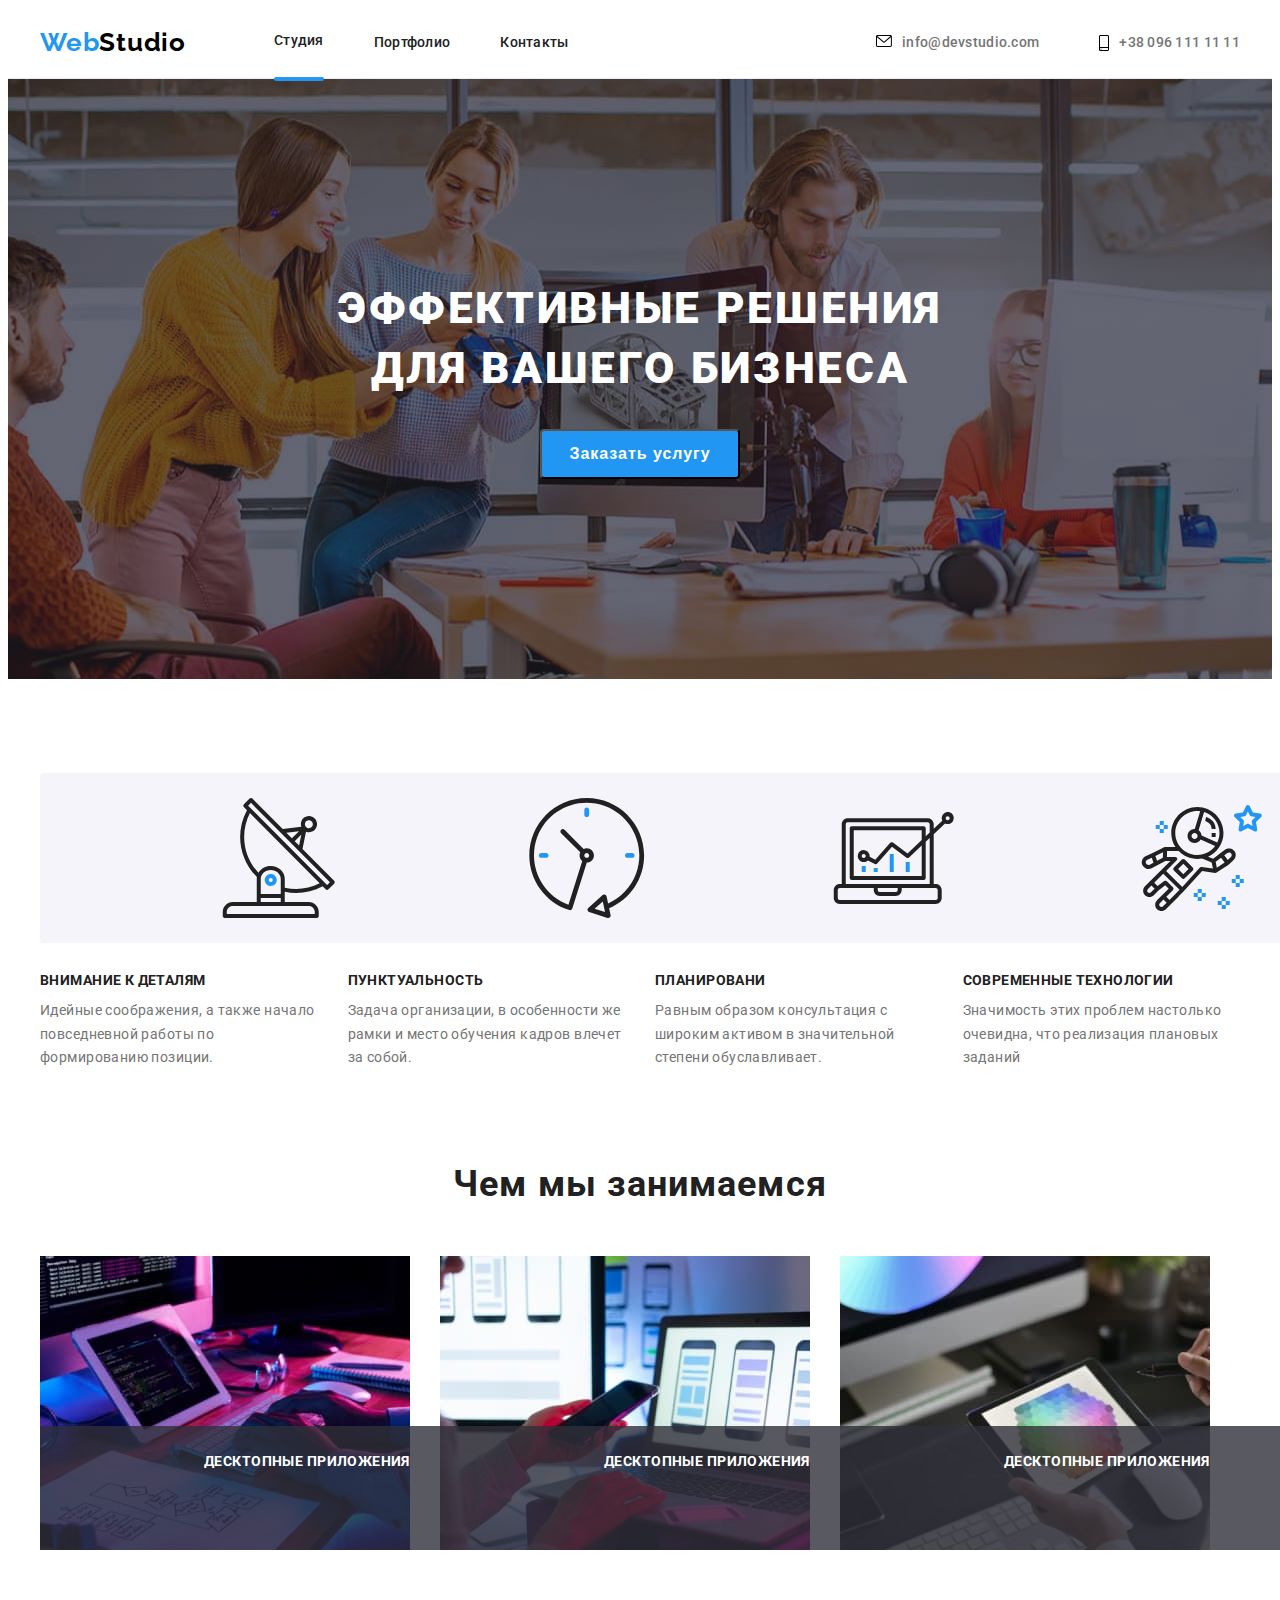
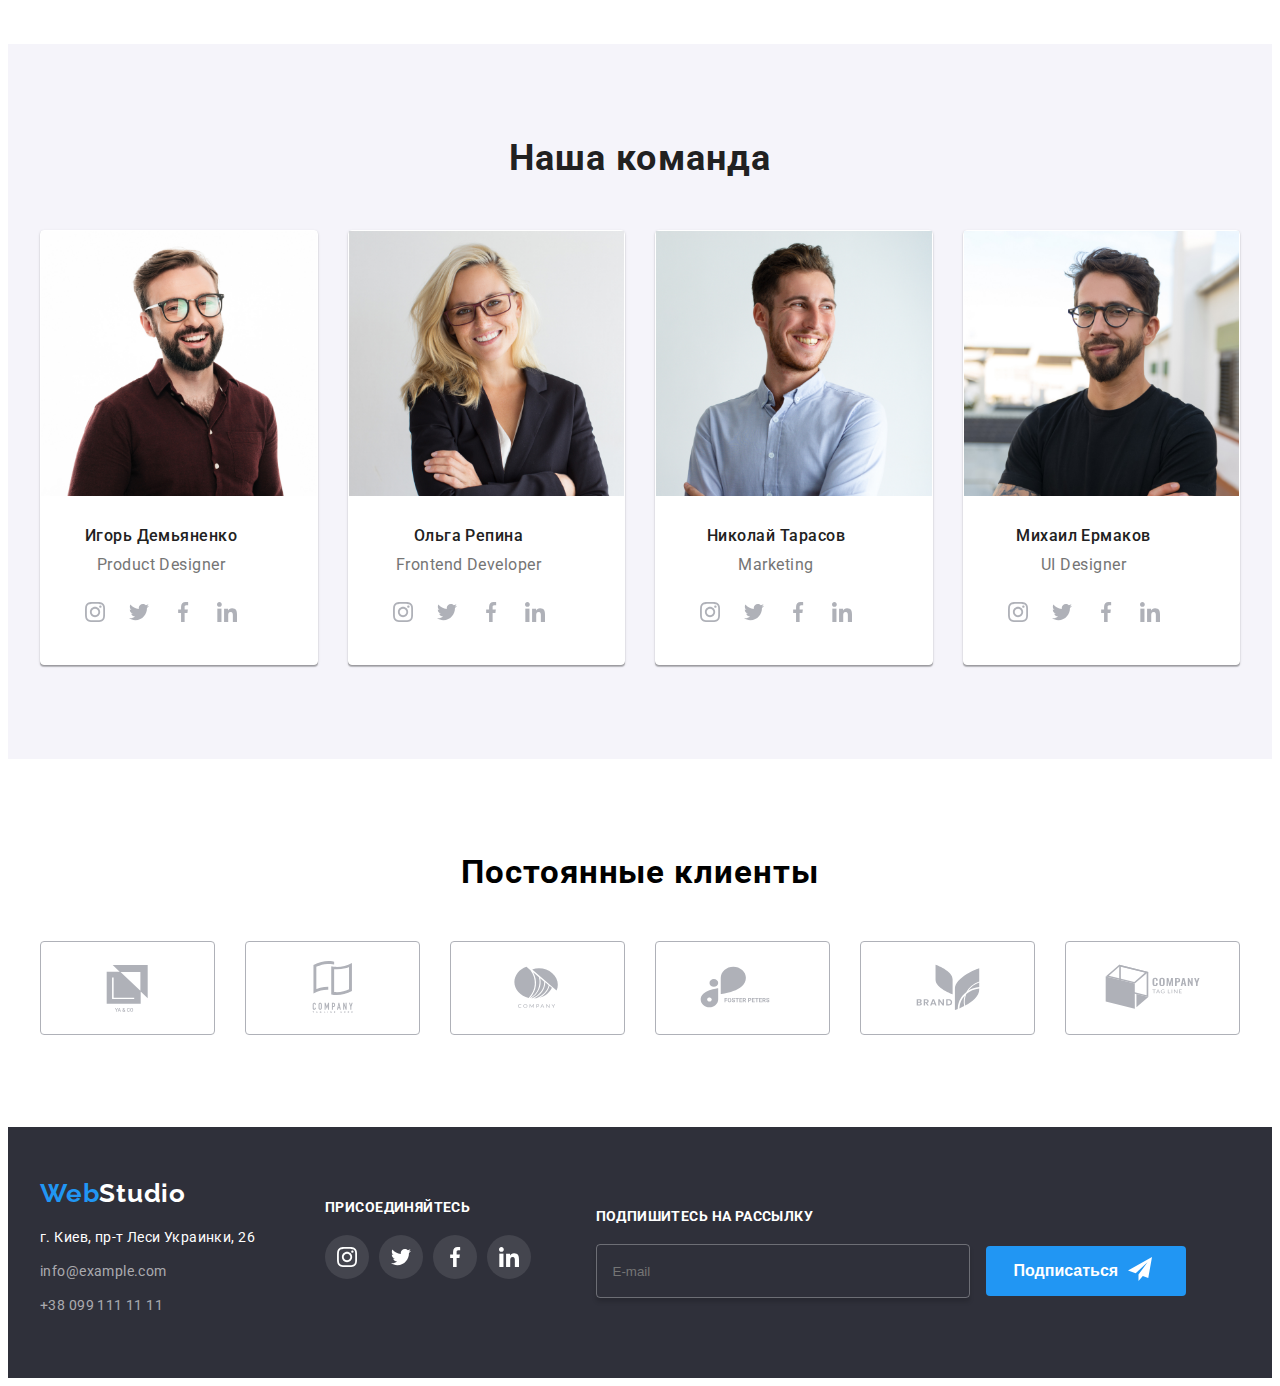
==== commit 604d3cde: "fix" ====
--- a/index.html
+++ b/index.html
@@ -59,50 +59,58 @@
         </div>
     </header>
     <div class="mobile-menu " data-menu>
-        <div class="conteiner mobile-menu__conteiner">
-            <button class="mobile-menu__close-btn" data-menu-close>
-                <svg class="mobile-menu__close-icon">
-                    <use href="./imeges/sprite.svg#icon-close-x"></use>
-                </svg>
-            </button>
-            <ul class="navigation-mobile list">
-                <li class="navigation-mobile__menu">
-                    <a href="./index.html" class="navigation__link link">Студия</a>
-                </li>
-                <li class="navigation-mobile__menu">
-                    <a href="./portfolio.html" class="navigation__link link">Портфолио</a>
-                </li>
-                <li class="navigation-mobile__menu">
-                    <a href="" class="navigation__link link">Контакти</a>
-                </li>
-            </ul>
-            <ul class="mobil-menu__contact list">
-                <li class="mobile-menu__contact-item ">
-                    <a href=tel:+380961111111
-                        class="header__contacts-link mobile-menu__contact-item-tell link animation">+380961111111
-                    </a>
-                </li>
-                <li class="mobile-menu__contact-item">
-                    <a href="mailto:info@devstudio.com"
-                        class="header__contacts-link mobile-menu__contact-item-mail link animation">info@devstudio.com
-                    </a>
-                </li>
-            </ul>
-            <ul class="mobile-menu__social-list list">
-                <li class="mobile-menu__social-link ">
-                    <a class="mobile-menu_link line-up link" href="#">Instagram</a>
-                </li>
-                <li class="mobile-menu__social-link ">
-                    <a class="mobile-menu_link line-up link" href="#">Twitter</a>
-                </li>
-                <li class="mobile-menu__social-link ">
-                    <a class="mobile-menu_link line-up link" href="#">Facebook</a>
-                </li>
-                <li class="mobile-menu__social-link ">
-                    <a class="mobile-menu_link link" href="#">LinkedIn</a>
-                </li>
-            </ul>
-
+        <div class=" mobile-menu__conteiner">
+            <div class="conteiner-mob-x">
+                <button class="mobile-menu__close-btn" data-menu-close>
+                    <svg class="mobile-menu__close-icon">
+                        <use href="./imeges/sprite.svg#icon-close-x"></use>
+                    </svg>
+                </button>
+                <div class="mobile-top-part">
+                    <ul class="navigation-mobile list">
+                        <li class="navigation-mobile__menu">
+                            <a href="./index.html" class="navigation__link link">Студия</a>
+                        </li>
+                        <li class="navigation-mobile__menu">
+                            <a href="./portfolio.html" class="navigation__link link">Портфолио</a>
+                        </li>
+                        <li class="navigation-mobile__menu">
+                            <a href="" class="navigation__link link">Контакти</a>
+                        </li>
+                    </ul>
+                </div>
+                <div class="mobile-bottom-part">
+                    <ul class="mobil-menu__contact list">
+                        <li class="mobile-menu__contact-item ">
+                            <a href=tel:+380961111111
+                                class="header__contacts-link mobile-menu__contact-item-tell link animation">+380961111111
+                            </a>
+                        </li>
+                        <li class="mobile-menu__contact-item">
+                            <a href="mailto:info@devstudio.com"
+                                class="header__contacts-link mobile-menu__contact-item-mail link animation">info@devstudio.com
+                            </a>
+                        </li>
+                    </ul>
+                    <ul class="mobile-menu__social-list list">
+                        <li class="mobile-menu__social-link ">
+                            <a class="mobile-menu_link line-up link" href="#">Instagram</a>
+                        </li>
+                        <li class="mobile-menu__social-link ">
+                            <a class="mobile-menu_link line-up link" href="#">Twitter</a>
+                        </li>
+                        <li class="mobile-menu__social-link ">
+                            <a class="mobile-menu_link line-up link" href="#">Facebook</a>
+                        </li>
+                        <li class="mobile-menu__social-link ">
+                            <a class="mobile-menu_link link" href="#">LinkedIn</a>
+                        </li>
+                    </ul>
+                </div>
+
+
+
+            </div>
         </div>
     </div>
     <main>
--- a/css/main.min.css
+++ b/css/main.min.css
@@ -1,2 +1,2 @@
-:root{--botton-collor:#2196F3;--names-links-color: #212121;--names-adress-discriptions: #757575}h1,h2,h3,h4,h5,h6,p{margin-top:0;margin-bottom:0}ul,ol{margin-top:0;margin-bottom:0;padding-left:0}.list{list-style:none}.link{text-decoration:none}img{display:block;margin:0;padding:0}body{font-family:Roboto,  sans-serif;font-weight:400}.section{margin-top:0%;margin-bottom:0%;border:0px}svg{padding:0;margin:0}.link{text-decoration:none;color:var(--names-links-color)}.list{list-style:none}.container{width:100%;margin-left:auto;margin-right:auto;padding-left:15px;padding-right:15px}@media screen and (min-width: 480px){.container{max-width:480px}}@media screen and (min-width: 768px){.container{max-width:768px}}@media screen and (min-width: 1200px){.container{max-width:1200px}}.visually-hidden{position:absolute !important;clip:rect(1px 1px 1px 1px);clip:rect(1px, 1px, 1px, 1px);padding:0 !important;border:0 !important;height:1px !important;width:1px !important;overflow:hidden}.logo{font-family:Raleway;font-style:normal;font-weight:700;font-size:26px;line-height:1.19px;letter-spacing:0.03em;text-decoration:none}.logo__firs-part{color:var(--botton-collor)}.logo__sacond-part{color:#000000}.logo__sacond-part-footer{color:#FFFFFF}.social-list-icon{width:20px;height:20px;fill:currentColor}.social-list-link:focus,.social-list-link:hover{background-color:var(--botton-collor);color:#FFFFFF}.social-list{display:flex;justify-content:center;margin-top:16px}.backdrop{position:fixed;top:0%;left:0%;width:100vw;height:100vh;background:rgba(0,0,0,0.2);transition:opacity 250ms cubic-bezier(0.4, 0, 0.2, 1),visibility 250ms cubic-bezier(0.4, 0, 0.2, 1)}.is-hidden{opacity:0;visibility:hidden;pointer-events:none}.modal{position:absolute;left:50%;top:50%;width:450px;height:609px;background:#FFFFFF;transform:translate(-50%, -50%);padding:40px}@media screen and (min-width: 1200px){.modal{width:528px;height:582px}}.modal-form{display:flex;flex-direction:column}.modal-form-head{font-weight:bold;font-size:20px;line-height:1.15;text-align:center;margin-bottom:12px}.modal-form-lebel{font-size:12px;line-height:1.17;letter-spacing:0.01em;color:#757575}.modal-form-input{width:100%;border:1px solid rgba(33,33,33,0.2);border-radius:4px;height:40px;margin-top:4px;margin-bottom:10px;padding-left:42px;transition:border-color 250ms cubic-bezier(0.4, 0, 0.2, 1);cursor:pointer}.modal-form-input:focus{outline:none;border-color:var(--botton-collor)}.modal-form-icon{width:18px;height:18px;position:absolute;top:50%;transform:translateY(-50%);left:12px;transition:fill 250ms cubic-bezier(0.4, 0, 0.2, 1)}.modal-form-input:focus+.modal-form-icon{fill:var(--botton-collor)}.modal-form-input-wraper{position:relative;display:block}.modal-form-massege{width:100%;height:120px;border:1px solid rgba(33,33,33,0.2);padding:12px 16px;resize:none;transition:fill 250ms cubic-bezier(0.4, 0, 0.2, 1);margin-top:4px;margin-bottom:20px;cursor:pointer}.modal-form-massege::placeholder{color:rgba(117,117,117,0.5)}.modal-form-massege:focus{outline:none;border-color:var(--botton-collor)}.modal-form-chekbox-label{display:flex;align-items:center;font-family:Roboto;font-style:normal;font-weight:normal;font-size:12px;line-height:1.71;letter-spacing:0.03em;color:#757575}@media screen and (min-width: 1200px){.modal-form-chekbox-label{font-size:14px}}.modal-form-chekbox-label::before{content:"";display:block;width:16px;height:16px;border:1px solid #212121;border-radius:3px;cursor:pointer;margin-right:8px}.modal-form-chekbox:checked+.modal-form-chekbox-label::before{background-image:url("../imeges/icon-check.svg");background-position:center;background-repeat:no-repeat;background-origin:padding-box;border:none}.modal-form-chekbox:focus+.modal-form-chekbox-label::before{outline:2px solid var(--botton-collor)}.close-btn{position:absolute;top:8px;right:8px;display:flex;justify-content:center;align-items:center;width:30px;height:30px;border-radius:50%;border:1px solid rgba(0,0,0,0.1);background:transparent;cursor:pointer;padding:0%}.close-botton{width:18px;height:18px}.close-botton:hover{fill:var(--botton-collor)}.modal-form-button{color:#FFFFFF;width:200px;height:50px;background:var(--botton-collor);box-shadow:0px 4px 4px rgba(0,0,0,0.15);border-radius:4px;border:none;cursor:pointer;margin:auto;transition:fill 250ms cubic-bezier(0.4, 0, 0.2, 1);margin-top:30px}.modal-form-button:hover,.modal-form-button:focus{background:#188CE8}.header__section{display:flex;align-items:center;padding-top:25px;padding-bottom:25px}.email-logo{margin-right:10px}.header__navigation-list{display:none}@media screen and (min-width: 768px){.header__navigation-list{display:flex;align-items:center;font-style:normal;font-weight:500;font-size:14px;line-height:1.14;letter-spacing:0.02em;color:var(--botton-collor);transition-property:color;margin-left:88px;width:294px}}.header__link:not(:last-child){margin-right:50px}.header__navigation-section{display:flex;align-items:center;margin-left:0;justify-content:flex-start}.navigation:hover,.navigation:focus{color:var(--botton-collor);transition:color 250ms cubic-bezier(0.4, 0, 0.2, 1)}.underline::after{content:"";display:block;bottom:0;left:0;width:100%;height:4px;background:var(--botton-collor);border-radius:2px;flex-shrink:0;margin-top:28px;margin-bottom:-28px}.contacts{display:none}@media screen and (min-width: 768px){.contacts{display:block;margin-left:84px}}@media screen and (min-width: 1200px){.contacts{display:flex;margin-left:auto}}.header__contacts-link{display:flex;font-style:normal;font-weight:500;font-size:14px;line-height:1.14;letter-spacing:0.02em;color:var(--names-adress-discriptions);margin-left:10px;margin-top:10px}.header__contacts-link:hover,.header__contacts-link:focus{color:var(--botton-collor);fill:var(--botton-collor);transition:color 250ms cubic-bezier(0.4, 0, 0.2, 1);transition:fill 250ms cubic-bezier(0.4, 0, 0.2, 1)}.header__contact-object{margin-top:10px}.header__contact-object:not(:last-child){margin-right:50px}.header{border-bottom:1px solid #ECECEC}.burger-btn{display:flex;align-items:center;background-color:transparent;border:none;padding:0;width:40px;height:40px;margin-left:auto}@media screen and (min-width: 768px){.burger-btn{display:none}}.burger{width:24px;height:16px}.mobile-menu{position:fixed;left:0;top:0;width:100vw;height:100vh;background-color:#ffffff;z-index:100;opacity:0;visibility:hidden;pointer-events:none}.mobile-menu.is-open{opacity:1;visibility:visible;pointer-events:auto}.mobile-menu__close-btn{display:flex;align-items:center;position:absolute;top:10px;right:15px;background-color:transparent;border:none;padding:0;width:40px;height:40px;margin-left:auto}.mobile-menu__close-icon{width:40px;height:40px}.mobile-menu__conteiner{position:relative}.navigation__link{font-family:Roboto;font-style:normal;font-weight:500;font-size:40px;line-height:1.175;text-align:center;letter-spacing:0.02em;color:#212121}.navigation-mobile{padding-top:48px;padding-left:40px}.navigation-mobile__menu:not(:last-child){padding-bottom:32px}.mobil-menu__contact{padding-left:40px;margin-top:302px}.mobile-menu__contact-item-tell{font-family:Roboto;font-style:normal;font-weight:500;font-size:34px;line-height:1.17;letter-spacing:0.02em;color:#2196F3}.mobile-menu__contact-item-mail{font-family:Roboto;font-style:normal;font-weight:500;font-size:24px;line-height:1.16;letter-spacing:0.02em;color:#757575}.mobile-menu__social-list{display:flex;justify-content:space-between;margin-top:64px;padding-left:40px;padding-right:15px}.mobile-menu_link{font-family:Roboto;font-style:normal;font-weight:500;font-size:18px;line-height:1.22;letter-spacing:0.02em;color:#2196F3}.line-up::after{content:"";width:0px;height:22px;border:1px solid rgba(33,33,33,0.2);transform:rotate(90deg);margin-right:10px;margin-left:10px}.hero{display:flex;flex-direction:column;align-items:center;padding-bottom:118px;padding-top:118px;background-image:linear-gradient(rgba(47,48,58,0.4), rgba(47,48,58,0.4)),url(../imeges/bg-hero.jpg);background-repeat:no-repeat;background-size:cover;background-position:top}@media screen and (min-width: 1200px){.hero{padding:200px 0}}@media screen and (min-device-pixel-ratio: 2) and (min-width: 480px), screen and (min-resolution: 192dpi) and (min-width: 480px), screen and (min-resolution: 2dppx) and (min-width: 480px){.hero{background-image:linear-gradient(rgba(47,48,58,0.4), rgba(47,48,58,0.4)),url(../imeges/mobile/bg-main@2x.jpg)}}@media screen and (min-width: 768px){.hero{background-image:linear-gradient(rgba(47,48,58,0.4), rgba(47,48,58,0.4)),url(../imeges/tablet/bg-main.jpg)}}@media screen and (min-device-pixel-ratio: 2) and (min-width: 768px), screen and (min-resolution: 192dpi) and (min-width: 768px), screen and (min-resolution: 2dppx) and (min-width: 768px){.hero{background-image:linear-gradient(rgba(47,48,58,0.4), rgba(47,48,58,0.4)),url(../imeges/tablet/bg-main@2x.jpg)}}@media screen and (min-width: 1200px){.hero{background-image:linear-gradient(rgba(47,48,58,0.4), rgba(47,48,58,0.4)),url(../imeges/deckstope/bg-main.jpg)}}@media screen and (min-device-pixel-ratio: 2) and (min-width: 1200px), screen and (min-resolution: 192dpi) and (min-width: 1200px), screen and (min-resolution: 2dppx) and (min-width: 1200px){.hero{background-image:linear-gradient(rgba(47,48,58,0.4), rgba(47,48,58,0.4)),url(../imeges/deckstope/bg-main@2x.jpg)}}.hero__discription{font-style:normal;font-weight:900;font-size:23px;line-height:1.62;text-align:center;letter-spacing:0.06em;text-transform:uppercase;color:#FFFFFF;margin-bottom:30px}@media screen and (min-width: 1200px){.hero__discription{font-size:44px;line-height:1.36}}.hero__discription-conteyner{width:100%}@media screen and (min-width: 480px){.hero__discription-conteyner{width:360px}}@media screen and (min-width: 1200px){.hero__discription-conteyner{width:696px}}.hero__batton{font-style:normal;font-weight:700;font-size:16px;line-height:1.87;align-items:center;text-align:center;letter-spacing:0.06em;background:var(--botton-collor);color:#FFFFFF;width:200px;height:50px;border-radius:4px;display:flex;justify-content:center}.hero__batton:focus,.hero__batton:hover{background:#188CE8}.advantages{padding-top:60px;padding-bottom:60px}@media screen and (min-width: 1200px){.advantages{padding-top:94px;padding-bottom:94px}}.container-logo-adventages{display:block;padding:25px 100px;margin-bottom:30px;width:100%;height:120px;background-color:#F5F4FA;border-radius:4px}.logo-adventages{display:flex}.advantages__titel{font-style:normal;font-weight:700;font-size:14px;line-height:1.14;letter-spacing:0.03em;text-transform:uppercase;color:var(--names-links-color);margin-bottom:10px;text-align:center}@media screen and (min-width: 768px){.advantages__titel{text-align:left}}.advantages__description{font-style:normal;font-weight:400;font-size:14px;line-height:1.71;letter-spacing:0.03em;color:var(--names-adress-discriptions)}.advantages__list{margin-top:-30px}@media screen and (min-width: 768px){.advantages__list{display:flex;flex-wrap:wrap;margin-left:-30px}}.advantages__list-paragraph{display:block;margin-top:30px}@media screen and (min-width: 768px){.advantages__list-paragraph{flex-basis:calc((100% - 60px)/2);margin-left:30px}}@media screen and (min-width: 1200px){.advantages__list-paragraph{flex-basis:calc((100% - 120px)/4)}}.logo-adventages{display:block;margin-left:auto;margin-right:auto}.we-do{padding-bottom:94px;display:none}@media screen and (min-width: 1200px){.we-do{display:block;margin-right:auto}}.we-do-paragraph-img{position:relative;display:block}.we-do-overlay{position:absolute;font-family:Roboto;transform:translateY(-100%);font-style:normal;font-weight:bold;font-size:14px;line-height:16px;text-align:center;letter-spacing:0.03em;text-transform:uppercase;color:#FFFFFF;background-color:rgba(47,48,58,0.8);height:70px;width:100%;padding:27px 82px}.we-do-list{display:flex;margin-top:-30px;margin-left:-30px}.we-do-paragraph{margin-top:30px;margin-left:30px}.we-do-section{font-style:normal;font-weight:700;font-size:36px;line-height:1.16;text-align:center;letter-spacing:0.03em;color:var(--names-links-color);margin-bottom:50px}.our-team{background-color:#F5F4FA;margin-left:auto;margin-right:auto;padding-top:60px}@media screen and (min-width: 1200px){.our-team{padding-top:94px}}.team-list{padding-top:50px;padding-bottom:94px;margin-top:-30px}@media screen and (min-width: 768px){.team-list{display:flex;flex-wrap:wrap;margin-left:-30px}}@media screen and (min-width: 1200px){.team-list{flex-wrap:nowrap}}.team-list-paragraph{flex-basis:auto;border:1px solid #FFFFFF;border-radius:4px;margin-top:30px;box-shadow:0px 1px 3px rgba(0,0,0,0.12),0px 1px 1px rgba(0,0,0,0.14),0px 2px 1px rgba(0,0,0,0.2);background-color:#FFFFFF}@media screen and (min-width: 768px){.team-list-paragraph{display:flex;flex-wrap:wrap;flex-basis:calc((100% - 60px) / 2);margin-left:30px}}@media screen and (min-width: 1200px){.team-list-paragraph{flex-basis:calc((100% - 120px) / 4);margin-top:50px}}.team{font-style:normal;font-weight:bold;font-size:28px;line-height:1.16;text-align:center;letter-spacing:0.03em;color:var(--names-links-color)}@media screen and (min-width: 1200px){.team{font-size:36px}}.team-names{font-style:normal;font-weight:500;font-size:16px;line-height:1.19;text-align:center;letter-spacing:0.03em;color:var(--names-links-color);margin-bottom:10px}.team-position{font-style:normal;font-weight:400;font-size:16px;line-height:1.19;text-align:center;letter-spacing:0.03em;color:var(--names-adress-discriptions)}.team-discription{padding-top:30px;padding-bottom:30px;padding-right:32px;padding-left:32px}.social-list-link{display:flex;align-items:center;justify-content:center;width:44px;height:44px;border-radius:50%;color:#AFB1B8;margin:auto}.team-pic{display:block;width:100%;height:auto}.client-section{padding-top:120px;padding-bottom:60px}.client-section-name{font-family:Roboto;font-style:normal;font-weight:700;font-size:28px;line-height:1.16;text-align:center;letter-spacing:0.03em;margin-bottom:30px}@media screen and (min-width: 1200px){.client-section-name{font-size:33px}}.client-list{display:flex;flex-wrap:wrap;align-items:center;margin-top:-30px;margin-left:-30px;justify-content:center;flex-basis:calc((100% - 60px) / 2)}@media screen and (min-width: 1200px){.client-list{flex-wrap:nowrap}}.client-link{display:flex;justify-content:center;align-items:center;width:100%;height:100%;border:1px solid  #AFB1B8;border-radius:4px;align-items:center;justify-content:center;margin-left:30px;color:#AFB1B8}.client-link svg:hover,.client-link svg:focus{fill:#2196F3}.client-link:hover,.client-link:focus{border-color:#2196F3;color:#2196F3}.client-logo-box{display:flex;justify-content:center;width:100%;height:92px;margin-top:30px;flex-basis:calc((100% - 60px) / 2)}@media screen and (min-width: 768px){.client-logo-box{flex-basis:calc((100% - 90px) / 3)}}@media screen and (min-width: 1200px){.client-logo-box{width:170px}}.client-logo-svg{fill:currentColor;width:100%;height:100%}.footer{display:flex;padding:60px auto 60px auto;background-color:#2F303A;flex-wrap:nowrap}.adress-list{margin-top:20px}.adress-on-map{display:flex;font-style:normal;font-weight:400;font-size:14px;line-height:1.71;letter-spacing:0.03em;color:#FFFFFF;margin-top:10px;justify-content:center}@media screen and (min-width: 1200px){.adress-on-map{justify-content:left}}.mail-footer{display:flex;font-style:normal;font-weight:normal;font-size:14px;line-height:1.71;letter-spacing:0.03em;color:rgba(255,255,255,0.6);margin-top:10px;justify-content:center}@media screen and (min-width: 1200px){.mail-footer{justify-content:left}}.namber-footer{display:flex;font-style:normal;font-weight:normal;font-size:14px;line-height:1.71;letter-spacing:0.03em;color:rgba(255,255,255,0.6);margin-top:10px;justify-content:center}@media screen and (min-width: 1200px){.namber-footer{justify-content:left}}.footer-section{padding-top:60px;padding-bottom:60px;text-align:center}@media screen and (min-width: 768px){.footer-section{display:flex;flex-wrap:wrap}}@media screen and (min-width: 1200px){.footer-section{flex-wrap:nowrap;justify-content:space-between;text-align:left}}.footer-list-link{display:flex;justify-content:center}@media screen and (min-width: 1200px){.footer-list-link{justify-content:left}}.footer-social-list-link{margin-top:60px}@media screen and (min-width: 768px){.footer-social-list-link{margin-left:auto;margin-top:0}}.footer-link-logo{fill:#FFFFFF;width:20px;height:20px}.footer-appeal{color:#FFFFFF;font-family:Roboto;font-style:normal;font-weight:700;font-size:14px;line-height:16px;letter-spacing:0.03em;text-transform:uppercase;margin-top:12px}.social-list-link-box{display:flex;align-items:center;justify-content:center;width:44px;height:44px;border-radius:50%;background-color:rgba(255,255,255,0.1);margin-top:20px;margin-right:10px}.social-list-link-box:hover,.social-list-link-box:focus{background-color:var(--botton-collor)}@media screen and (min-width: 768px){.footer-form-blok{margin-left:auto;margin-right:auto;margin-top:60px}}@media screen and (min-width: 1200px){.footer-form-blok{margin-top:auto}}.footer-form{display:flex;flex-wrap:nowrap;flex-direction:column;align-items:center}@media screen and (min-width: 1200px){.footer-form{flex-direction:row}}.footer-email-input{width:100%;height:50px;background-color:#ffffff00;box-shadow:0px 4px 4px 0px rgba(0,0,0,0.15);border:1px solid rgba(255,255,255,0.3);border-radius:4px;padding-left:16px;margin-top:20px;color:#FFFFFF;margin-bottom:20px}@media screen and (min-width: 1200px){.footer-email-input{flex-wrap:nowrap;width:354px}}.button-subscription{width:200px;height:50px;background-color:var(--botton-collor);border-radius:4px;color:#FFFFFF;font-size:16px;line-height:1.88;margin-left:12px;font-weight:bold;display:inline-block;justify-content:center;cursor:pointer;text-align:center;padding-top:10px;padding-bottom:10px;padding-left:28px;padding-right:28px;border:none}@media screen and (min-width: 1200px){.button-subscription{text-align:left}}.button-subscription:hover,.button-subscription:focus{background-color:#2196f3}.footer-logo-send{width:24px;height:24px;position:absolute;margin-left:10px;margin-right:28px;margin-top:13px;margin-bottom:13px;transform:translateY(-50%)}.portfolio-main-section{box-sizing:border-box;padding-left:15px;padding-right:15px;padding-top:60px;padding-bottom:60px}@media screen and (min-width: 1200px){.portfolio-main-section{padding-top:94px;padding-top:94px}}.portfolio-filtr-list{display:flex;margin-left:auto;margin-right:auto;margin-bottom:30px;flex-wrap:wrap}@media screen and (min-width: 768px){.portfolio-filtr-list{justify-content:center}}.portfolio-filtr{font-family:Roboto;font-style:normal;font-weight:500;font-size:16px;line-height:1.62;text-align:center;letter-spacing:0.03em;outline:none;border:none;border-radius:4px;padding-top:6px;padding-bottom:6px;padding-left:22px;padding-right:22px;margin-right:8px;margin-top:8px}.portfolio-list-title{font-style:normal;font-weight:700;font-size:18px;line-height:2;letter-spacing:0.06em;color:var(--names-links-color)}.portfolio-list{display:flex;flex-wrap:wrap;margin-top:-30px;margin-left:-30px}.portfolio-block{width:100%;height:100%;margin-top:30px;margin-left:30px;border:1px solid #EEEEEE;border-radius:4px}.portfolio-block:hover,.portfolio-block:focus{box-shadow:0px 3px 1px rgba(0,0,0,0.1),0px 1px 2px rgba(0,0,0,0.08),0px 2px 2px rgba(0,0,0,0.12)}@media screen and (min-width: 768px){.portfolio-block{display:flex;flex-basis:calc((100% - 60px) / 2);flex-direction:column}}@media screen and (min-width: 1200px){.portfolio-block{flex-basis:calc((100% - 90px) / 3)}}.portfolio-link{position:relative;display:block}.portfolio-text{padding:20px 24px 20px 24px}.portfolio-discription{font-style:normal;font-weight:normal;font-size:16px;line-height:1.87;letter-spacing:0.03em;color:var(--names-adress-discriptions)}.portfolio-filtr{font-family:inherit;font-style:normal;font-weight:500;font-size:16px;line-height:1.62;text-align:center;letter-spacing:0.03em;color:var(--names-links-color)}.portfolio-filtr:focus,.portfolio-filtr:hover{color:#FFFFFF;background:var(--botton-collor);box-shadow:0px 3px 1px rgba(0,0,0,0.1),0px 1px 2px rgba(0,0,0,0.08),0px 2px 2px rgba(0,0,0,0.12)}.overlay{position:absolute;background-color:rgba(33,150,243,0.9);font-family:Roboto;font-style:normal;font-weight:normal;font-size:18px;line-height:1.56;letter-spacing:0.03em;color:#FFFFFF;padding:63px 24px 63px 24px;top:0px;left:0px;height:100%;width:100%;overflow:auto;transform:translateY(100%);transition:transform 250ms cubic-bezier(0.4, 0, 0.2, 1)}.portfolio-link:hover .overlay,.portfolio-link:focus .overlay{transform:translateY(0%)}.team-list-wraper{position:relative;overflow:hidden}.portfolio-pic{width:100%;height:auto}
+:root{--botton-collor:#2196F3;--names-links-color: #212121;--names-adress-discriptions: #757575}h1,h2,h3,h4,h5,h6,p{margin-top:0;margin-bottom:0}ul,ol{margin-top:0;margin-bottom:0;padding-left:0}.list{list-style:none}.link{text-decoration:none}img{display:block;margin:0;padding:0}body{font-family:Roboto,  sans-serif;font-weight:400}.section{margin-top:0%;margin-bottom:0%;border:0px}svg{padding:0;margin:0}.link{text-decoration:none;color:var(--names-links-color)}.list{list-style:none}.container{width:100%;margin-left:auto;margin-right:auto;padding-left:15px;padding-right:15px}@media screen and (min-width: 480px){.container{max-width:480px}}@media screen and (min-width: 768px){.container{max-width:768px}}@media screen and (min-width: 1200px){.container{max-width:1200px}}.visually-hidden{position:absolute !important;clip:rect(1px 1px 1px 1px);clip:rect(1px, 1px, 1px, 1px);padding:0 !important;border:0 !important;height:1px !important;width:1px !important;overflow:hidden}.logo{font-family:Raleway;font-style:normal;font-weight:700;font-size:26px;line-height:1.19px;letter-spacing:0.03em;text-decoration:none}.logo__firs-part{color:var(--botton-collor)}.logo__sacond-part{color:#000000}.logo__sacond-part-footer{color:#FFFFFF}.social-list-icon{width:20px;height:20px;fill:currentColor}.social-list-link:focus,.social-list-link:hover{background-color:var(--botton-collor);color:#FFFFFF}.social-list{display:flex;justify-content:center;margin-top:16px}.backdrop{position:fixed;top:0%;left:0%;width:100vw;height:100vh;background:rgba(0,0,0,0.2);transition:opacity 250ms cubic-bezier(0.4, 0, 0.2, 1),visibility 250ms cubic-bezier(0.4, 0, 0.2, 1)}.is-hidden{opacity:0;visibility:hidden;pointer-events:none}.modal{position:absolute;left:50%;top:50%;width:450px;height:609px;background:#FFFFFF;transform:translate(-50%, -50%);padding:40px}@media screen and (min-width: 1200px){.modal{width:528px;height:582px}}.modal-form{display:flex;flex-direction:column}.modal-form-head{font-weight:bold;font-size:20px;line-height:1.15;text-align:center;margin-bottom:12px}.modal-form-lebel{font-size:12px;line-height:1.17;letter-spacing:0.01em;color:#757575}.modal-form-input{width:100%;border:1px solid rgba(33,33,33,0.2);border-radius:4px;height:40px;margin-top:4px;margin-bottom:10px;padding-left:42px;transition:border-color 250ms cubic-bezier(0.4, 0, 0.2, 1);cursor:pointer}.modal-form-input:focus{outline:none;border-color:var(--botton-collor)}.modal-form-icon{width:18px;height:18px;position:absolute;top:50%;transform:translateY(-50%);left:12px;transition:fill 250ms cubic-bezier(0.4, 0, 0.2, 1)}.modal-form-input:focus+.modal-form-icon{fill:var(--botton-collor)}.modal-form-input-wraper{position:relative;display:block}.modal-form-massege{width:100%;height:120px;border:1px solid rgba(33,33,33,0.2);padding:12px 16px;resize:none;transition:fill 250ms cubic-bezier(0.4, 0, 0.2, 1);margin-top:4px;margin-bottom:20px;cursor:pointer}.modal-form-massege::placeholder{color:rgba(117,117,117,0.5)}.modal-form-massege:focus{outline:none;border-color:var(--botton-collor)}.modal-form-chekbox-label{display:flex;align-items:center;font-family:Roboto;font-style:normal;font-weight:normal;font-size:12px;line-height:1.71;letter-spacing:0.03em;color:#757575}@media screen and (min-width: 1200px){.modal-form-chekbox-label{font-size:14px}}.modal-form-chekbox-label::before{content:"";display:block;width:16px;height:16px;border:1px solid #212121;border-radius:3px;cursor:pointer;margin-right:8px}.modal-form-chekbox:checked+.modal-form-chekbox-label::before{background-image:url("../imeges/icon-check.svg");background-position:center;background-repeat:no-repeat;background-origin:padding-box;border:none}.modal-form-chekbox:focus+.modal-form-chekbox-label::before{outline:2px solid var(--botton-collor)}.close-btn{position:absolute;top:8px;right:8px;display:flex;justify-content:center;align-items:center;width:30px;height:30px;border-radius:50%;border:1px solid rgba(0,0,0,0.1);background:transparent;cursor:pointer;padding:0%}.close-botton{width:18px;height:18px}.close-botton:hover{fill:var(--botton-collor)}.modal-form-button{color:#FFFFFF;width:200px;height:50px;background:var(--botton-collor);box-shadow:0px 4px 4px rgba(0,0,0,0.15);border-radius:4px;border:none;cursor:pointer;margin:auto;transition:fill 250ms cubic-bezier(0.4, 0, 0.2, 1);margin-top:30px}.modal-form-button:hover,.modal-form-button:focus{background:#188CE8}.header__section{display:flex;align-items:center;padding-top:25px;padding-bottom:25px}.email-logo{margin-right:10px}.header__navigation-list{display:none}@media screen and (min-width: 768px){.header__navigation-list{display:flex;align-items:center;font-style:normal;font-weight:500;font-size:14px;line-height:1.14;letter-spacing:0.02em;color:var(--botton-collor);transition-property:color;margin-left:88px;width:294px}}.header__link:not(:last-child){margin-right:50px}.header__navigation-section{display:flex;align-items:center;margin-left:0;justify-content:flex-start}.navigation:hover,.navigation:focus{color:var(--botton-collor);transition:color 250ms cubic-bezier(0.4, 0, 0.2, 1)}.underline::after{content:"";display:block;bottom:0;left:0;width:100%;height:4px;background:var(--botton-collor);border-radius:2px;flex-shrink:0;margin-top:28px;margin-bottom:-28px}.contacts{display:none}@media screen and (min-width: 768px){.contacts{display:block;margin-left:auto}}@media screen and (min-width: 1200px){.contacts{display:flex;margin-left:auto}}.header__contacts-link{display:flex;font-style:normal;font-weight:500;font-size:14px;line-height:1.14;letter-spacing:0.02em;color:var(--names-adress-discriptions);margin-left:10px}.header__contacts-link:hover,.header__contacts-link:focus{color:var(--botton-collor);fill:var(--botton-collor);transition:color 250ms cubic-bezier(0.4, 0, 0.2, 1);transition:fill 250ms cubic-bezier(0.4, 0, 0.2, 1)}.header__contact-object{margin-left:0px}@media screen and (min-width: 1200px){.header__contact-object:not(:last-child){margin-right:50px}}.header{border-bottom:1px solid #ECECEC}.burger-btn{display:flex;align-items:center;background-color:transparent;border:none;padding:0;width:40px;height:40px;margin-left:auto}@media screen and (min-width: 768px){.burger-btn{display:none}}.burger{width:24px;height:16px}.mobile-menu{position:fixed;left:0;top:0;width:100vw;height:100vh;background-color:#ffffff;z-index:100;opacity:0;visibility:hidden;pointer-events:none}.mobile-menu.is-open{opacity:1;visibility:visible;pointer-events:auto}.mobile-menu__close-btn{display:flex;align-items:center;position:absolute;top:10px;right:15px;background-color:transparent;border:none;padding:0;width:40px;height:40px;margin-left:auto}.mobile-menu__close-icon{width:40px;height:40px}.mobile-menu__conteiner{position:relative}.navigation__link{font-family:Roboto;font-style:normal;font-weight:500;font-size:40px;line-height:1.175;text-align:center;letter-spacing:0.02em;color:#212121}.navigation-mobile{padding-top:48px;padding-left:40px}.navigation-mobile__menu:not(:last-child){padding-bottom:32px}.mobil-menu__contact{margin-left:40px}.mobile-menu__contact-item-tell{font-family:Roboto;font-style:normal;font-weight:500;font-size:34px;line-height:1.17;letter-spacing:0.02em;color:#2196F3}.mobile-menu__contact-item-mail{font-family:Roboto;font-style:normal;font-weight:500;font-size:24px;line-height:1.16;letter-spacing:0.02em;color:#757575}.mobile-menu__social-list{display:flex;justify-content:space-between;margin-top:64px;padding-left:40px;padding-right:15px}.mobile-menu_link{font-family:Roboto;font-style:normal;font-weight:500;font-size:18px;line-height:1.22;letter-spacing:0.02em;color:#2196F3}.line-up::after{content:"";width:0px;height:22px;border:1px solid rgba(33,33,33,0.2);transform:rotate(90deg);margin-right:10px;margin-left:10px}.conteiner-mob-x{position:relative;height:100%;display:flex;flex-direction:column;padding:0}.mobile-bottom-part{margin-top:30vh}.hero{display:flex;flex-direction:column;align-items:center;padding-bottom:118px;padding-top:118px;background-image:linear-gradient(rgba(47,48,58,0.4), rgba(47,48,58,0.4)),url(../imeges/bg-hero.jpg);background-repeat:no-repeat;background-size:cover;background-position:top}@media screen and (min-width: 1200px){.hero{padding:200px 0}}@media screen and (min-device-pixel-ratio: 2) and (min-width: 480px), screen and (min-resolution: 192dpi) and (min-width: 480px), screen and (min-resolution: 2dppx) and (min-width: 480px){.hero{background-image:linear-gradient(rgba(47,48,58,0.4), rgba(47,48,58,0.4)),url(../imeges/mobile/bg-main@2x.jpg)}}@media screen and (min-width: 768px){.hero{background-image:linear-gradient(rgba(47,48,58,0.4), rgba(47,48,58,0.4)),url(../imeges/tablet/bg-main.jpg)}}@media screen and (min-device-pixel-ratio: 2) and (min-width: 768px), screen and (min-resolution: 192dpi) and (min-width: 768px), screen and (min-resolution: 2dppx) and (min-width: 768px){.hero{background-image:linear-gradient(rgba(47,48,58,0.4), rgba(47,48,58,0.4)),url(../imeges/tablet/bg-main@2x.jpg)}}@media screen and (min-width: 1200px){.hero{background-image:linear-gradient(rgba(47,48,58,0.4), rgba(47,48,58,0.4)),url(../imeges/deckstope/bg-main.jpg)}}@media screen and (min-device-pixel-ratio: 2) and (min-width: 1200px), screen and (min-resolution: 192dpi) and (min-width: 1200px), screen and (min-resolution: 2dppx) and (min-width: 1200px){.hero{background-image:linear-gradient(rgba(47,48,58,0.4), rgba(47,48,58,0.4)),url(../imeges/deckstope/bg-main@2x.jpg)}}.hero__discription{font-style:normal;font-weight:900;font-size:23px;line-height:1.62;text-align:center;letter-spacing:0.06em;text-transform:uppercase;color:#FFFFFF;margin-bottom:30px}@media screen and (min-width: 1200px){.hero__discription{font-size:44px;line-height:1.36}}.hero__discription-conteyner{width:100%}@media screen and (min-width: 480px){.hero__discription-conteyner{width:360px}}@media screen and (min-width: 1200px){.hero__discription-conteyner{width:696px}}.hero__batton{font-style:normal;font-weight:700;font-size:16px;line-height:1.87;align-items:center;text-align:center;letter-spacing:0.06em;background:var(--botton-collor);color:#FFFFFF;width:200px;height:50px;border-radius:4px;display:flex;justify-content:center}.hero__batton:focus,.hero__batton:hover{background:#188CE8}.advantages{padding-top:60px;padding-bottom:60px}@media screen and (min-width: 1200px){.advantages{padding-top:94px;padding-bottom:94px}}.container-logo-adventages{display:block;padding:25px 100px;margin-bottom:30px;width:100%;height:120px;background-color:#F5F4FA;border-radius:4px}.logo-adventages{display:flex}.advantages__titel{font-style:normal;font-weight:700;font-size:14px;line-height:1.14;letter-spacing:0.03em;text-transform:uppercase;color:var(--names-links-color);margin-bottom:10px;text-align:center}@media screen and (min-width: 768px){.advantages__titel{text-align:left}}.advantages__description{font-style:normal;font-weight:400;font-size:14px;line-height:1.71;letter-spacing:0.03em;color:var(--names-adress-discriptions)}.advantages__list{margin-top:-30px}@media screen and (min-width: 768px){.advantages__list{display:flex;flex-wrap:wrap;margin-left:-30px}}.advantages__list-paragraph{display:block;margin-top:30px}@media screen and (min-width: 768px){.advantages__list-paragraph{flex-basis:calc((100% - 60px)/2);margin-left:30px}}@media screen and (min-width: 1200px){.advantages__list-paragraph{flex-basis:calc((100% - 120px)/4)}}.logo-adventages{display:block;margin-left:auto;margin-right:auto}.we-do{padding-bottom:94px;display:none}@media screen and (min-width: 1200px){.we-do{display:block;margin-right:auto}}.we-do-paragraph-img{position:relative;display:block}.we-do-overlay{position:absolute;font-family:Roboto;transform:translateY(-100%);font-style:normal;font-weight:bold;font-size:14px;line-height:16px;text-align:center;letter-spacing:0.03em;text-transform:uppercase;color:#FFFFFF;background-color:rgba(47,48,58,0.8);height:70px;width:100%;padding:27px 82px}.we-do-list{display:flex;margin-top:-30px;margin-left:-30px}.we-do-paragraph{margin-top:30px;margin-left:30px}.we-do-section{font-style:normal;font-weight:700;font-size:36px;line-height:1.16;text-align:center;letter-spacing:0.03em;color:var(--names-links-color);margin-bottom:50px}.our-team{background-color:#F5F4FA;margin-left:auto;margin-right:auto;padding-top:60px}@media screen and (min-width: 1200px){.our-team{padding-top:94px;padding-bottom:94px}}.team-list{margin-top:50px}@media screen and (min-width: 768px){.team-list{display:flex;flex-wrap:wrap;margin-left:-30px}}@media screen and (min-width: 1200px){.team-list{flex-wrap:nowrap}}.team-list-paragraph{flex-basis:auto;border:1px solid #FFFFFF;border-radius:4px;box-shadow:0px 1px 3px rgba(0,0,0,0.12),0px 1px 1px rgba(0,0,0,0.14),0px 2px 1px rgba(0,0,0,0.2);background-color:#FFFFFF}@media screen and (min-width: 768px){.team-list-paragraph{display:flex;flex-wrap:wrap;flex-basis:calc((100% - 60px) / 2);margin-left:30px}}@media screen and (min-width: 1200px){.team-list-paragraph{flex-basis:calc((100% - 120px) / 4)}}.team{font-style:normal;font-weight:bold;font-size:28px;line-height:1.16;text-align:center;letter-spacing:0.03em;color:var(--names-links-color)}@media screen and (min-width: 1200px){.team{font-size:36px}}.team-names{font-style:normal;font-weight:500;font-size:16px;line-height:1.19;text-align:center;letter-spacing:0.03em;color:var(--names-links-color);margin-bottom:10px}.team-position{font-style:normal;font-weight:400;font-size:16px;line-height:1.19;text-align:center;letter-spacing:0.03em;color:var(--names-adress-discriptions)}.team-discription{padding-top:30px;padding-bottom:30px;padding-right:32px;padding-left:32px}.social-list-link{display:flex;align-items:center;justify-content:center;width:44px;height:44px;border-radius:50%;color:#AFB1B8;margin:auto}.team-pic{display:block;width:100%;height:auto}.client-section{padding-top:120px;padding-bottom:60px}@media screen and (min-width: 1200px){.client-section{padding-top:94px;padding-bottom:94px}}.client-section-name{font-family:Roboto;font-style:normal;font-weight:700;font-size:28px;line-height:1.16;text-align:center;letter-spacing:0.03em;margin-bottom:30px}@media screen and (min-width: 1200px){.client-section-name{font-size:33px;margin-bottom:50px}}.client-list{display:flex;flex-wrap:wrap;align-items:center;margin-top:-30px;margin-left:-30px;justify-content:center;flex-basis:calc((100% - 60px) / 2)}@media screen and (min-width: 1200px){.client-list{flex-wrap:nowrap}}.client-link{display:flex;justify-content:center;align-items:center;width:100%;height:100%;border:1px solid  #AFB1B8;border-radius:4px;align-items:center;justify-content:center;margin-left:30px;color:#AFB1B8}.client-link svg:hover,.client-link svg:focus{fill:#2196F3}.client-link:hover,.client-link:focus{border-color:#2196F3;color:#2196F3}.client-logo-box{display:flex;justify-content:center;width:100%;height:92px;margin-top:30px;flex-basis:calc((100% - 60px) / 2)}@media screen and (min-width: 768px){.client-logo-box{flex-basis:calc((100% - 90px) / 3)}}@media screen and (min-width: 1200px){.client-logo-box{width:170px}}.client-logo-svg{fill:currentColor;width:100%;height:100%}.footer{display:flex;padding:60px auto 60px auto;background-color:#2F303A;flex-wrap:nowrap}.adress-list{margin-top:20px}.adress-on-map{display:flex;font-style:normal;font-weight:400;font-size:14px;line-height:1.71;letter-spacing:0.03em;color:#FFFFFF;margin-top:10px;justify-content:center}@media screen and (min-width: 1200px){.adress-on-map{justify-content:left}}.mail-footer{display:flex;font-style:normal;font-weight:normal;font-size:14px;line-height:1.71;letter-spacing:0.03em;color:rgba(255,255,255,0.6);margin-top:10px;justify-content:center}@media screen and (min-width: 1200px){.mail-footer{justify-content:left}}.namber-footer{display:flex;font-style:normal;font-weight:normal;font-size:14px;line-height:1.71;letter-spacing:0.03em;color:rgba(255,255,255,0.6);margin-top:10px;justify-content:center}@media screen and (min-width: 1200px){.namber-footer{justify-content:left}}.footer-section{padding-top:60px;padding-bottom:60px;text-align:center}@media screen and (min-width: 768px){.footer-section{display:flex;flex-wrap:wrap;justify-content:space-around}}@media screen and (min-width: 1200px){.footer-section{flex-wrap:nowrap;justify-content:space-between;text-align:left}}.footer-list-link{display:flex;justify-content:center}@media screen and (min-width: 1200px){.footer-list-link{justify-content:left}}.footer-social-list-link{margin-top:60px}@media screen and (min-width: 768px){.footer-social-list-link{margin-top:0}}@media screen and (min-width: 768px){.footer-social-list-link{margin-left:70px}}.footer-link-logo{fill:#FFFFFF;width:20px;height:20px}.footer-appeal{color:#FFFFFF;font-family:Roboto;font-style:normal;font-weight:700;font-size:14px;line-height:16px;letter-spacing:0.03em;text-transform:uppercase;margin-top:12px}.social-list-link-box{display:flex;align-items:center;justify-content:center;width:44px;height:44px;border-radius:50%;background-color:rgba(255,255,255,0.1);margin-top:20px;margin-right:10px}.social-list-link-box:hover,.social-list-link-box:focus{background-color:var(--botton-collor)}.footer-form-blok{margin-top:60px}@media screen and (min-width: 768px){.footer-form-blok{margin-left:auto;margin-right:auto}}@media screen and (min-width: 1200px){.footer-form-blok{margin-top:auto}}.footer-form{display:flex;flex-wrap:nowrap;flex-direction:column;align-items:center}@media screen and (min-width: 1200px){.footer-form{flex-direction:row}}.footer-email-input{width:100%;height:50px;background-color:#ffffff00;box-shadow:0px 4px 4px 0px rgba(0,0,0,0.15);border:1px solid rgba(255,255,255,0.3);border-radius:4px;padding-left:16px;margin-top:20px;color:#FFFFFF;margin-bottom:20px}@media screen and (min-width: 1200px){.footer-email-input{flex-wrap:nowrap;width:354px}}.button-subscription{width:200px;height:50px;background-color:var(--botton-collor);border-radius:4px;color:#FFFFFF;font-size:16px;line-height:1.88;margin-left:12px;font-weight:bold;display:inline-block;justify-content:center;cursor:pointer;text-align:center;padding-top:10px;padding-bottom:10px;padding-left:28px;padding-right:28px;border:none}@media screen and (min-width: 1200px){.button-subscription{text-align:left}}.button-subscription:hover,.button-subscription:focus{background-color:#2196f3}.footer-logo-send{width:24px;height:24px;position:absolute;margin-left:10px;margin-right:28px;margin-top:13px;margin-bottom:13px;transform:translateY(-50%)}.portfolio-main-section{box-sizing:border-box;padding-left:15px;padding-right:15px;padding-top:60px;padding-bottom:60px}@media screen and (min-width: 1200px){.portfolio-main-section{padding-top:94px;padding-top:94px}}.portfolio-filtr-list{display:flex;margin-left:auto;margin-right:auto;margin-bottom:30px;flex-wrap:wrap}@media screen and (min-width: 768px){.portfolio-filtr-list{justify-content:center}}@media screen and (min-width: 768px){.portfolio-filtr-list{margin-bottom:34px}}.portfolio-filtr{font-family:Roboto;font-style:normal;font-weight:500;font-size:16px;line-height:1.62;text-align:center;letter-spacing:0.03em;outline:none;border:none;border-radius:4px;padding-top:6px;padding-bottom:6px;padding-left:22px;padding-right:22px;margin-right:8px;margin-top:8px}.portfolio-list-title{font-style:normal;font-weight:700;font-size:18px;line-height:2;letter-spacing:0.06em;color:var(--names-links-color)}.portfolio-list{display:flex;flex-wrap:wrap;margin-top:-30px;margin-left:-30px}.portfolio-block{width:100%;height:100%;margin-top:30px;margin-left:30px;border:1px solid #EEEEEE;border-radius:4px}.portfolio-block:hover,.portfolio-block:focus{box-shadow:0px 3px 1px rgba(0,0,0,0.1),0px 1px 2px rgba(0,0,0,0.08),0px 2px 2px rgba(0,0,0,0.12)}@media screen and (min-width: 768px){.portfolio-block{display:flex;flex-basis:calc((100% - 60px) / 2);flex-direction:column}}@media screen and (min-width: 1200px){.portfolio-block{flex-basis:calc((100% - 90px) / 3)}}.portfolio-link{position:relative;display:block}.portfolio-text{padding:20px 24px 20px 24px}.portfolio-discription{font-style:normal;font-weight:normal;font-size:16px;line-height:1.87;letter-spacing:0.03em;color:var(--names-adress-discriptions)}.portfolio-filtr{font-family:inherit;font-style:normal;font-weight:500;font-size:16px;line-height:1.62;text-align:center;letter-spacing:0.03em;color:var(--names-links-color)}.portfolio-filtr:focus,.portfolio-filtr:hover{color:#FFFFFF;background:var(--botton-collor);box-shadow:0px 3px 1px rgba(0,0,0,0.1),0px 1px 2px rgba(0,0,0,0.08),0px 2px 2px rgba(0,0,0,0.12)}.overlay{position:absolute;background-color:rgba(33,150,243,0.9);font-family:Roboto;font-style:normal;font-weight:normal;font-size:18px;line-height:1.56;letter-spacing:0.03em;color:#FFFFFF;padding:63px 24px 63px 24px;top:0px;left:0px;height:100%;width:100%;overflow:auto;transform:translateY(100%);transition:transform 250ms cubic-bezier(0.4, 0, 0.2, 1)}.portfolio-link:hover .overlay,.portfolio-link:focus .overlay{transform:translateY(0%)}.team-list-wraper{position:relative;overflow:hidden}.portfolio-pic{width:100%;height:auto}
 /*# sourceMappingURL=main.min.css.map */